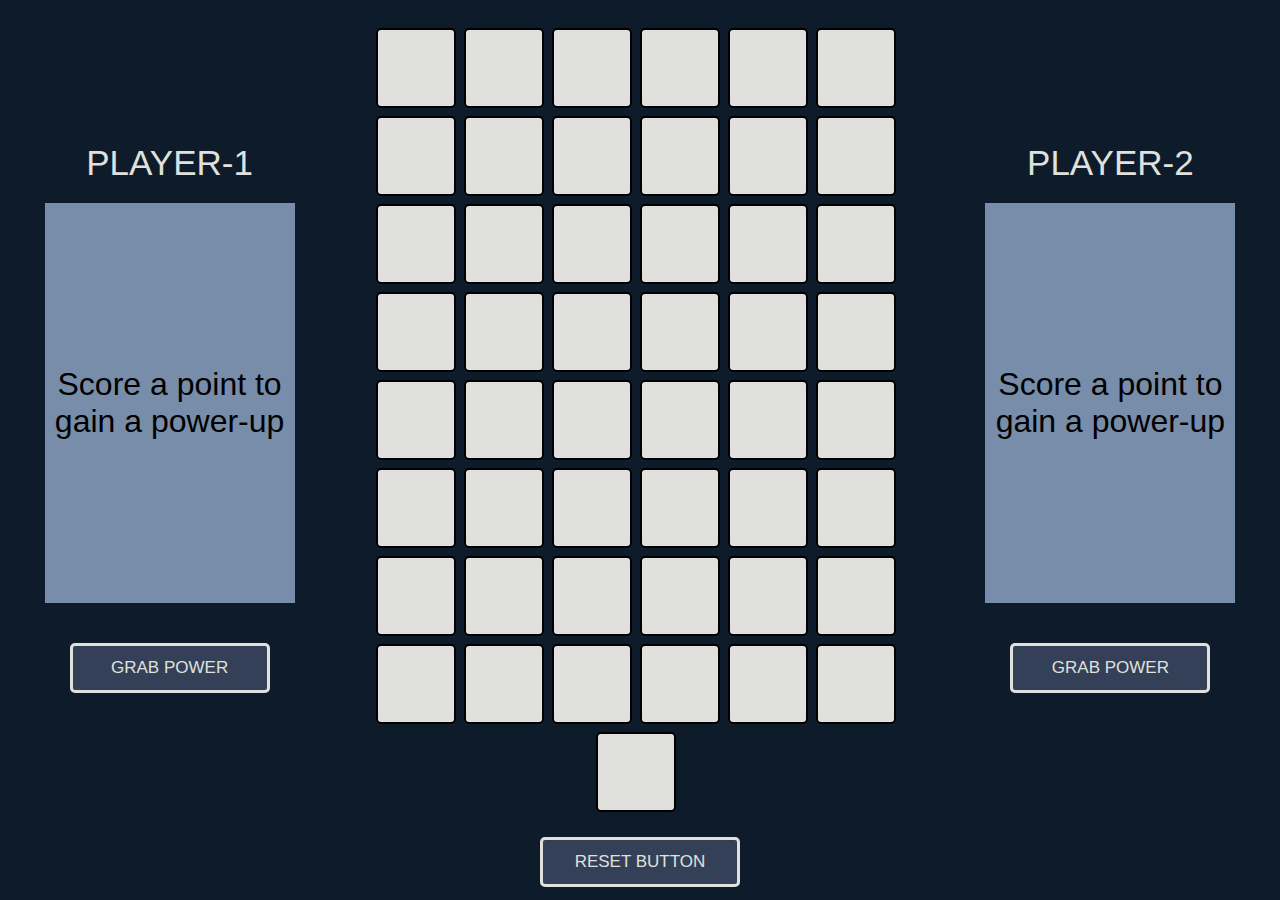
==== index.html @ 0ea620ba "added different colour different powers" ====
<!DOCTYPE html>
<html lang="en">
<head>
    <meta charset="UTF-8">
    <meta name="viewport" content="width=device-width, initial-scale=1.0">
    <title>Game</title>
    <link rel="stylesheet" href="https://cdnjs.cloudflare.com/ajax/libs/font-awesome/6.5.2/css/all.min.css" integrity="sha512-SnH5WK+bZxgPHs44uWIX+LLJAJ9/2PkPKZ5QiAj6Ta86w+fsb2TkcmfRyVX3pBnMFcV7oQPJkl9QevSCWr3W6A==" crossorigin="anonymous" referrerpolicy="no-referrer" />
    <link rel="stylesheet" href="style.css">
</head>
<body>
    <div class="main-layout">
        <div class="player-O">
            <h1 class="player-heading">PLAYER-1</h1>
            <div class="playerO-power">
                <p class="powerO-symbol">Score a point to gain a power-up</p>
                <p class="powerO-Name"></p>
            </div>
            <button class="powerO-button">GRAB POWER</button>
        </div>
        <div class="game-layout">
            <button class="game-button"></button>
            <button class="game-button"></button>
            <button class="game-button"></button>
            <button class="game-button"></button>
            <button class="game-button"></button>
            <button class="game-button"></button>
            <button class="game-button"></button>
            <button class="game-button"></button>
            <button class="game-button"></button>
            <button class="game-button"></button>
            <button class="game-button"></button>
            <button class="game-button"></button>
            <button class="game-button"></button>
            <button class="game-button"></button>
            <button class="game-button"></button>
            <button class="game-button"></button>
            <button class="game-button"></button>
            <button class="game-button"></button>
            <button class="game-button"></button>
            <button class="game-button"></button>
            <button class="game-button"></button>
            <button class="game-button"></button>
            <button class="game-button"></button>
            <button class="game-button"></button>
            <button class="game-button"></button>
            <button class="game-button"></button>
            <button class="game-button"></button>
            <button class="game-button"></button>
            <button class="game-button"></button>
            <button class="game-button"></button>
            <button class="game-button"></button>
            <button class="game-button"></button>
            <button class="game-button"></button>
            <button class="game-button"></button>
            <button class="game-button"></button>
            <button class="game-button"></button>
            <button class="game-button"></button>
            <button class="game-button"></button>
            <button class="game-button"></button>
            <button class="game-button"></button>
            <button class="game-button"></button>
            <button class="game-button"></button>
            <button class="game-button"></button>
            <button class="game-button"></button>
            <button class="game-button"></button>
            <button class="game-button"></button>
            <button class="game-button"></button>
            <button class="game-button"></button>
            <button class="game-button"></button>
        </div>
        <div class="player-X">
            <h1 class="player-heading">PLAYER-2</h1>
            <div class="playerX-power">
                <p class="powerX-symbol">Score a point to gain a power-up</p>
                <p class="powerX-Name"></p>
            </div>
            <button class="powerX-button">GRAB POWER</button>
        </div>
    </div>
    
    <div class="button-layout">
        <button class="reset-btn">RESET BUTTON</button>
    </div>
    <script src="script.js"></script>
</body>
</html>
---- style.css ----
* {
    padding: 0;
    margin: 0;
}

body {
    background-color: #0D1B2A;
}

/* div containing all the ticTacToe buttons */
.game-layout {
    height: 50%;
    width: 47%;
    /* margin-left: 26.5%;
    margin-right: 26.5%; */
    margin-top: 2.2%;
    margin-bottom: 1.3%;
    display: flex;
    flex-wrap: wrap;
    justify-content: center;
    align-content: center;
}

/* class of all the ticTacToe buttons */
.game-button {
    margin-right: 8px;
    margin-bottom: 8px;
    background-color: #E0E1DD;
    font-size: 2.8rem;
    font-weight: 500;
    color: black;
    height: 80px;
    width: 80px;
    border-radius: 5px;
    border: 2px solid black;
}

/* div for the reset button */
.button-layout {
    display: flex;
    justify-content: center;
}

/* class for the reset button */
.reset-btn {
    height: 50px;
    width: 200px;
    font-size: 17px;
    font-weight: 500;
    background-color: #334057;
    color: #E0E1DD;
    border: 3px solid #E0E1DD;
    border-radius: 5px;
    transition: all;
    transition-duration: 0.3s;
    transition-timing-function: ease-in;
}

/* the outermost div of the game */
.main-layout {
    display: flex;
    flex-wrap: wrap;
    justify-content: space-evenly;
    align-items: center;
}

/* div containing the details and functionality of player-O */
.player-O {
    height: 600px;
    width: 300px;
    margin-top: auto;
    margin-bottom: auto;
    display: flex;
    flex-wrap: wrap;
    justify-content: center;
    align-items: center;
    align-content: center;
}

/* div containing the details and functionality of player-X */
.player-X {
    height: 600px;
    width: 300px;
    margin-top: auto;
    margin-bottom: auto;
    display: flex;
    justify-content: center;
    flex-wrap: wrap;
    align-items: center;
    align-content: center;
}

/* class for h1 tag of player heading */
.player-heading{
    color: #E0E1DD;
    font-family:'Gill Sans', 'Gill Sans MT', Calibri, 'Trebuchet MS', sans-serif;
    font-weight: 300;
    font-size: 35px;
    margin-bottom: 20px;
}

/* div containing the power symbol and background of player-O */
.playerO-power{
    height: 400px;
    width: 250px;
    background-color: #778DA9;
    display: flex;
    flex-wrap: wrap;
    justify-content: center;
    align-items: center;
    text-align: center;
    align-content: center;
    transition-property: all;
    transition-duration: 1s;
    transition-timing-function: ease-in-out;
}

/* div containing the power symbol and background of player-X */
.playerX-power{
    height: 400px;
    width: 250px;
    background-color: #778DA9;
    display: flex;
    flex-wrap: wrap;
    justify-content: center;
    align-items: center;
    text-align: center;
    align-content: center;
    transition-property: all;
    transition-duration: 1s;
    transition-timing-function: ease-in-out;
}

/* class for p tag for power symbol of player-O */
.powerO-symbol{
    /* for symbol font-size: 90px; */
    font-size: 32px;
    font-family: 'Gill Sans', 'Gill Sans MT', Calibri, 'Trebuchet MS', sans-serif;
    /* margin-left: 80px;
    margin-right: 80px; */
}

/* class for p tag for power symbol of player-X */
.powerX-symbol{
    /* for symbol font-size: 90px; */
    font-size: 32px;
    font-family: 'Gill Sans', 'Gill Sans MT', Calibri, 'Trebuchet MS', sans-serif;
    /* margin-left: 80px;
    margin-right: 80px; */
}

/* class for p tag for power name player-O*/
.powerO-Name{
    font-size: 32px;
    font-family: 'Gill Sans', 'Gill Sans MT', Calibri, 'Trebuchet MS', sans-serif;
    font-weight: 600;
}

/* class for p tag for power name player-X*/
.powerX-Name{
    font-size: 32px;
    font-family: 'Gill Sans', 'Gill Sans MT', Calibri, 'Trebuchet MS', sans-serif;
    font-weight: 600;
}

/* class for power button of player-O */
.powerO-button{
    height: 50px;
    width: 200px;
    font-size: 17px;
    font-weight: 500;
    background-color: #334057;
    color: #E0E1DD;
    border: 3px solid #E0E1DD;
    border-radius: 5px;
    transition: all;
    transition-duration: 0.3s;
    transition-timing-function: ease-in;
    margin-top: 40px;
}

/* class for power button of player-X */
.powerX-button{
    height: 50px;
    width: 200px;
    font-size: 17px;
    font-weight: 500;
    background-color: #334057;
    color: #E0E1DD;
    border: 3px solid #E0E1DD;
    border-radius: 5px;
    transition: all;
    transition-duration: 0.3s;
    transition-timing-function: ease-in;
    margin-top: 40px;
}
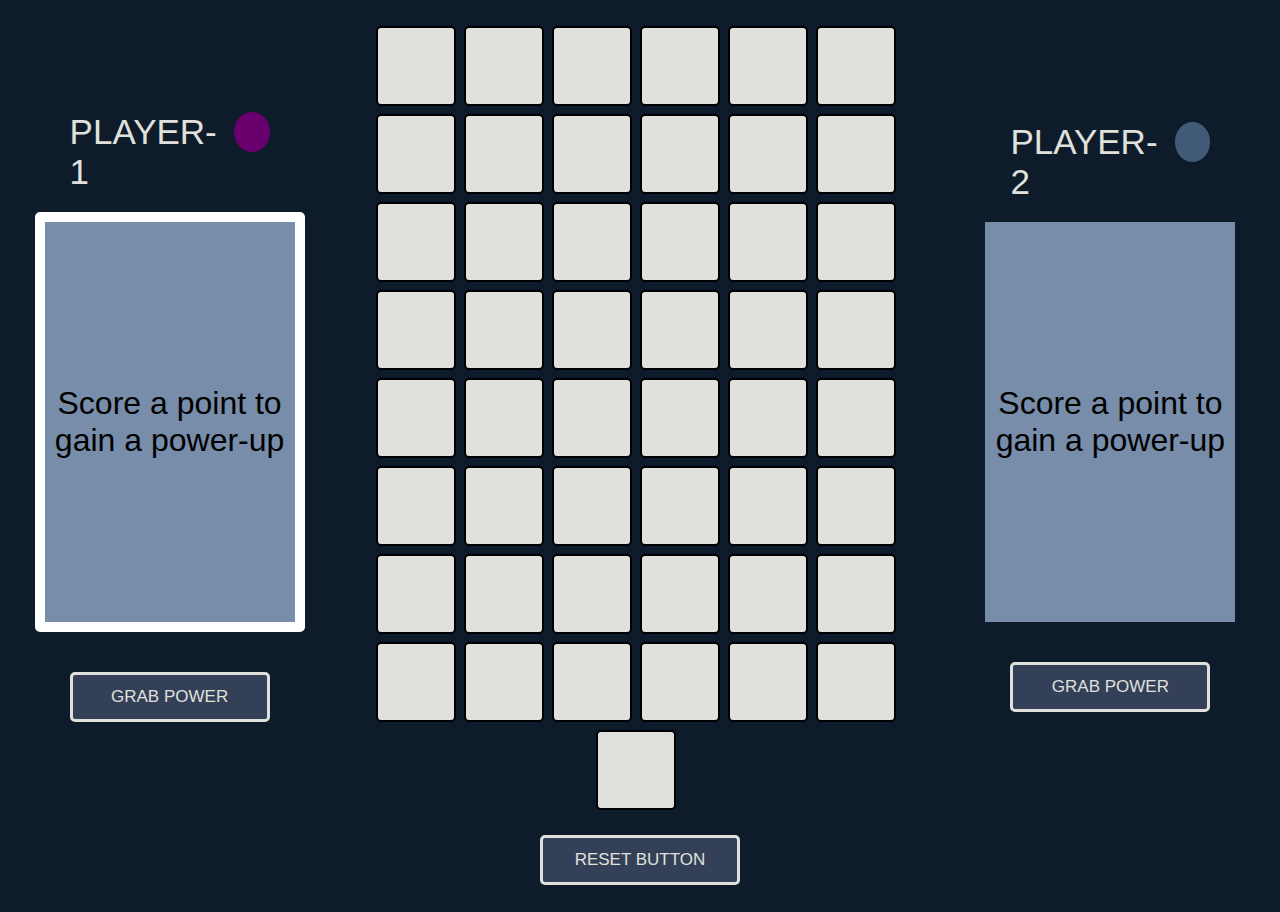
==== commit 03ce8e00: "added result overlay" ====
--- a/index.html
+++ b/index.html
@@ -1,75 +1,94 @@
 <!DOCTYPE html>
 <html lang="en">
+
 <head>
     <meta charset="UTF-8">
     <meta name="viewport" content="width=device-width, initial-scale=1.0">
     <title>Game</title>
-    <link rel="stylesheet" href="https://cdnjs.cloudflare.com/ajax/libs/font-awesome/6.5.2/css/all.min.css" integrity="sha512-SnH5WK+bZxgPHs44uWIX+LLJAJ9/2PkPKZ5QiAj6Ta86w+fsb2TkcmfRyVX3pBnMFcV7oQPJkl9QevSCWr3W6A==" crossorigin="anonymous" referrerpolicy="no-referrer" />
-    <link rel="stylesheet" href="style.css">
+    <link rel="stylesheet" href="https://cdnjs.cloudflare.com/ajax/libs/font-awesome/6.5.2/css/all.min.css"
+        integrity="sha512-SnH5WK+bZxgPHs44uWIX+LLJAJ9/2PkPKZ5QiAj6Ta86w+fsb2TkcmfRyVX3pBnMFcV7oQPJkl9QevSCWr3W6A=="
+        crossorigin="anonymous" referrerpolicy="no-referrer" />
+    <link rel="stylesheet" href="index.css">
 </head>
+
 <body>
     <div class="main-layout">
+        <div class="overlay"></div>
+        <div class="game-heading">
+            <p class="result"></p>
+            <p class="draw-countdown"></p>
+        </div>
         <div class="player-O">
-            <h1 class="player-heading">PLAYER-1</h1>
+            <div class="playerO-hd-color">
+                <h1 class="player-heading">PLAYER-1</h1>
+                <div class="playerO-color"></div>
+            </div>
             <div class="playerO-power">
                 <p class="powerO-symbol">Score a point to gain a power-up</p>
                 <p class="powerO-Name"></p>
             </div>
             <button class="powerO-button">GRAB POWER</button>
         </div>
-        <div class="game-layout">
-            <button class="game-button"></button>
-            <button class="game-button"></button>
-            <button class="game-button"></button>
-            <button class="game-button"></button>
-            <button class="game-button"></button>
-            <button class="game-button"></button>
-            <button class="game-button"></button>
-            <button class="game-button"></button>
-            <button class="game-button"></button>
-            <button class="game-button"></button>
-            <button class="game-button"></button>
-            <button class="game-button"></button>
-            <button class="game-button"></button>
-            <button class="game-button"></button>
-            <button class="game-button"></button>
-            <button class="game-button"></button>
-            <button class="game-button"></button>
-            <button class="game-button"></button>
-            <button class="game-button"></button>
-            <button class="game-button"></button>
-            <button class="game-button"></button>
-            <button class="game-button"></button>
-            <button class="game-button"></button>
-            <button class="game-button"></button>
-            <button class="game-button"></button>
-            <button class="game-button"></button>
-            <button class="game-button"></button>
-            <button class="game-button"></button>
-            <button class="game-button"></button>
-            <button class="game-button"></button>
-            <button class="game-button"></button>
-            <button class="game-button"></button>
-            <button class="game-button"></button>
-            <button class="game-button"></button>
-            <button class="game-button"></button>
-            <button class="game-button"></button>
-            <button class="game-button"></button>
-            <button class="game-button"></button>
-            <button class="game-button"></button>
-            <button class="game-button"></button>
-            <button class="game-button"></button>
-            <button class="game-button"></button>
-            <button class="game-button"></button>
-            <button class="game-button"></button>
-            <button class="game-button"></button>
-            <button class="game-button"></button>
-            <button class="game-button"></button>
-            <button class="game-button"></button>
-            <button class="game-button"></button>
+        <div class="game-draw">
+            
+            <div class="game-layout">
+                <button class="game-button"></button>
+                <button class="game-button"></button>
+                <button class="game-button"></button>
+                <button class="game-button"></button>
+                <button class="game-button"></button>
+                <button class="game-button"></button>
+                <button class="game-button"></button>
+                <button class="game-button"></button>
+                <button class="game-button"></button>
+                <button class="game-button"></button>
+                <button class="game-button"></button>
+                <button class="game-button"></button>
+                <button class="game-button"></button>
+                <button class="game-button"></button>
+                <button class="game-button"></button>
+                <button class="game-button"></button>
+                <button class="game-button"></button>
+                <button class="game-button"></button>
+                <button class="game-button"></button>
+                <button class="game-button"></button>
+                <button class="game-button"></button>
+                <button class="game-button"></button>
+                <button class="game-button"></button>
+                <button class="game-button"></button>
+                <button class="game-button"></button>
+                <button class="game-button"></button>
+                <button class="game-button"></button>
+                <button class="game-button"></button>
+                <button class="game-button"></button>
+                <button class="game-button"></button>
+                <button class="game-button"></button>
+                <button class="game-button"></button>
+                <button class="game-button"></button>
+                <button class="game-button"></button>
+                <button class="game-button"></button>
+                <button class="game-button"></button>
+                <button class="game-button"></button>
+                <button class="game-button"></button>
+                <button class="game-button"></button>
+                <button class="game-button"></button>
+                <button class="game-button"></button>
+                <button class="game-button"></button>
+                <button class="game-button"></button>
+                <button class="game-button"></button>
+                <button class="game-button"></button>
+                <button class="game-button"></button>
+                <button class="game-button"></button>
+                <button class="game-button"></button>
+                <button class="game-button"></button>
+            </div>
         </div>
+        
         <div class="player-X">
-            <h1 class="player-heading">PLAYER-2</h1>
+            <div class="playerX-hd-color">
+                <h1 class="player-heading">PLAYER-2</h1>
+                <div class="playerX-color"></div>
+            </div>
             <div class="playerX-power">
                 <p class="powerX-symbol">Score a point to gain a power-up</p>
                 <p class="powerX-Name"></p>
@@ -77,10 +96,11 @@
             <button class="powerX-button">GRAB POWER</button>
         </div>
     </div>
-    
+
     <div class="button-layout">
         <button class="reset-btn">RESET BUTTON</button>
     </div>
-    <script src="script.js"></script>
+    <script src="index.js"></script>
 </body>
+
 </html>--- a/index.css
+++ b/index.css
@@ -0,0 +1,305 @@
+* {
+    padding: 0;
+    margin: 0;
+}
+
+body {
+    background-color: #0D1B2A;
+}
+
+/* div containing all the ticTacToe buttons */
+.game-layout {
+    height: 100%;
+    width: 100%;
+    margin-top: 2.2%;
+    margin-bottom: 1.3%;
+    display: flex;
+    flex-wrap: wrap;
+    justify-content: center;
+    align-content: center;
+}
+
+/* div containing game-layout and draw-countdown */
+.game-draw{
+    height: 50%;
+    width: 47%;
+    margin-top: 1%;
+    margin-bottom: 0.7%;
+    display: flex;
+    flex-wrap: wrap;
+    justify-content: center;
+    align-content: center;
+}
+
+/* class of all the ticTacToe buttons */
+.game-button {
+    margin-right: 8px;
+    margin-bottom: 8px;
+    background-color: #E0E1DD;
+    font-size: 2.8rem;
+    font-weight: 500;
+    color: black;
+    height: 80px;
+    width: 80px;
+    border-radius: 5px;
+    border: 2px solid black;
+    display: flex;
+    justify-content: center;
+    align-items: center;
+}
+
+/* div for the reset button */
+.button-layout {
+    display: flex;
+    justify-content: center;
+}
+
+/* class for the reset button */
+.reset-btn {
+    height: 50px;
+    width: 200px;
+    font-size: 17px;
+    font-weight: 500;
+    background-color: #334057;
+    color: #E0E1DD;
+    border: 3px solid #E0E1DD;
+    border-radius: 5px;
+    transition: all;
+    transition-duration: 0.3s;
+    transition-timing-function: ease-in;
+    display: inline-block;
+}
+
+/* class for overlay for result of the game */
+.overlay{
+    height: 110vh;
+    width: 100vw;
+    background-color: #0D1B2A;
+    position: absolute;
+    opacity: 0;
+    visibility: hidden;
+    transition: all 1s ease-in-out;
+}
+
+/* class for p tag of reset game countdown */
+.draw-countdown{
+    font-size: 57px;
+    font-family: 'Gill Sans', 'Gill Sans MT', Calibri, 'Trebuchet MS', sans-serif;
+    color: #E0E1DD;
+    font-weight: 500;
+    margin-left: 150px;
+    margin-right: 150px;
+    transition: all 0.7s ease-in-out;
+    visibility: hidden;
+    opacity: 0;
+}
+
+/* class for p tag showing result of the game */
+.result{
+    font-size: 57px;
+    color: #E0E1DD;
+    font-family: 'Gill Sans', 'Gill Sans MT', Calibri, 'Trebuchet MS', sans-serif;
+    font-weight: 500;
+    margin-left: 150px;
+    margin-right: 150px;
+    transition: all 0.7s ease-in-out;
+    visibility: hidden;
+    opacity: 0;
+}
+
+/* class for div containing result and countdown */
+.game-heading{
+    display: flex;
+    flex-wrap: wrap;
+    justify-content: center;
+    align-content: center;
+    position: absolute;
+    background-color: #0D1B2A;
+    width: 79%;
+    box-sizing: border-box;
+    border: 7px solid #E0E1DD;
+    border-radius: 15px;
+    padding: 20px;
+    transition: all 0.5s ease-in-out;
+    visibility: hidden;
+    opacity: 0;
+}
+
+/* the outermost div of the game */
+.main-layout {
+    display: flex;
+    flex-wrap: wrap;
+    justify-content: space-evenly;
+    align-items: center;
+}
+
+/* div containing the details and functionality of player-O */
+.player-O {
+    height: 600px;
+    width: 300px;
+    margin-top: auto;
+    margin-bottom: auto;
+    display: flex;
+    flex-wrap: wrap;
+    justify-content: center;
+    align-items: center;
+    align-content: center;
+}
+
+/* div containing the details and functionality of player-X */
+.player-X {
+    height: 600px;
+    width: 300px;
+    margin-top: auto;
+    margin-bottom: auto;
+    display: flex;
+    justify-content: center;
+    flex-wrap: wrap;
+    align-items: center;
+    align-content: center;
+}
+
+/* class for h1 tag of player heading */
+.player-heading{
+    color: #E0E1DD;
+    font-family:'Gill Sans', 'Gill Sans MT', Calibri, 'Trebuchet MS', sans-serif;
+    font-weight: 300;
+    font-size: 35px;
+    margin-bottom: 20px;
+}
+
+/* div containing the power symbol and background of player-O */
+.playerO-power{
+    height: 400px;
+    width: 250px;
+    background-color: #778DA9;
+    display: flex;
+    flex-wrap: wrap;
+    justify-content: center;
+    align-items: center;
+    text-align: center;
+    align-content: center;
+    transition: background-color 1s ease-in-out, border 0.3s ease-in-out;
+}
+
+/* div containing the power symbol and background of player-X */
+.playerX-power{
+    height: 400px;
+    width: 250px;
+    background-color: #778DA9;
+    display: flex;
+    flex-wrap: wrap;
+    justify-content: center;
+    align-items: center;
+    text-align: center;
+    align-content: center;
+    transition: background-color 1s ease-in-out, border 0.3s ease-in-out;
+}
+
+/* class for p tag for power symbol of player-O */
+.powerO-symbol{
+    /* for symbol font-size: 90px; */
+    font-size: 32px;
+    font-family: 'Gill Sans', 'Gill Sans MT', Calibri, 'Trebuchet MS', sans-serif;
+    /* margin-left: 80px;
+    margin-right: 80px; */
+}
+
+/* class for p tag for power symbol of player-X */
+.powerX-symbol{
+    /* for symbol font-size: 90px; */
+    font-size: 32px;
+    font-family: 'Gill Sans', 'Gill Sans MT', Calibri, 'Trebuchet MS', sans-serif;
+    /* margin-left: 80px;
+    margin-right: 80px; */
+}
+
+/* class for p tag for power name player-O*/
+.powerO-Name{
+    font-size: 32px;
+    font-family: 'Gill Sans', 'Gill Sans MT', Calibri, 'Trebuchet MS', sans-serif;
+    font-weight: 600;
+}
+
+/* class for p tag for power name player-X*/
+.powerX-Name{
+    font-size: 32px;
+    font-family: 'Gill Sans', 'Gill Sans MT', Calibri, 'Trebuchet MS', sans-serif;
+    font-weight: 600;
+}
+
+/* class for power button of player-O */
+.powerO-button{
+    height: 50px;
+    width: 200px;
+    font-size: 17px;
+    font-weight: 500;
+    background-color: #334057;
+    color: #E0E1DD;
+    border: 3px solid #E0E1DD;
+    border-radius: 5px;
+    transition: all;
+    transition-duration: 0.3s;
+    transition-timing-function: ease-in;
+    margin-top: 40px;
+}
+
+/* class for power button of player-X */
+.powerX-button{
+    height: 50px;
+    width: 200px;
+    font-size: 17px;
+    font-weight: 500;
+    background-color: #334057;
+    color: #E0E1DD;
+    border: 3px solid #E0E1DD;
+    border-radius: 5px;
+    transition: all;
+    transition-duration: 0.3s;
+    transition-timing-function: ease-in;
+    margin-top: 40px;
+}
+
+/* class for span tag implementing shield */
+.shield{
+    background-color: #00eeff;
+    border-radius: 50%;
+    height: 60px;
+    width: 60px;
+    display: flex;
+    justify-content: center;
+    align-items: center;
+}
+
+/* class for div containing playerO heading and color */
+.playerO-hd-color{
+    width: 200px;
+    display: flex;
+    justify-content: center;
+}
+
+/* class for div of color of playerO */
+.playerO-color{
+    background-color: rgb(106, 0, 110);
+    height: 40px;
+    width: 40px;
+    border-radius: 50%;
+    margin-left: 15px;
+}
+
+/* class for div containing playerX heading and color */
+.playerX-hd-color{
+    width: 200px;
+    display: flex;
+    justify-content: center;
+}
+
+/* class for div of color of playerO */
+.playerX-color{
+    background-color: #415A77;
+    height: 40px;
+    width: 40px;
+    border-radius: 50%;
+    margin-left: 15px;
+}
+
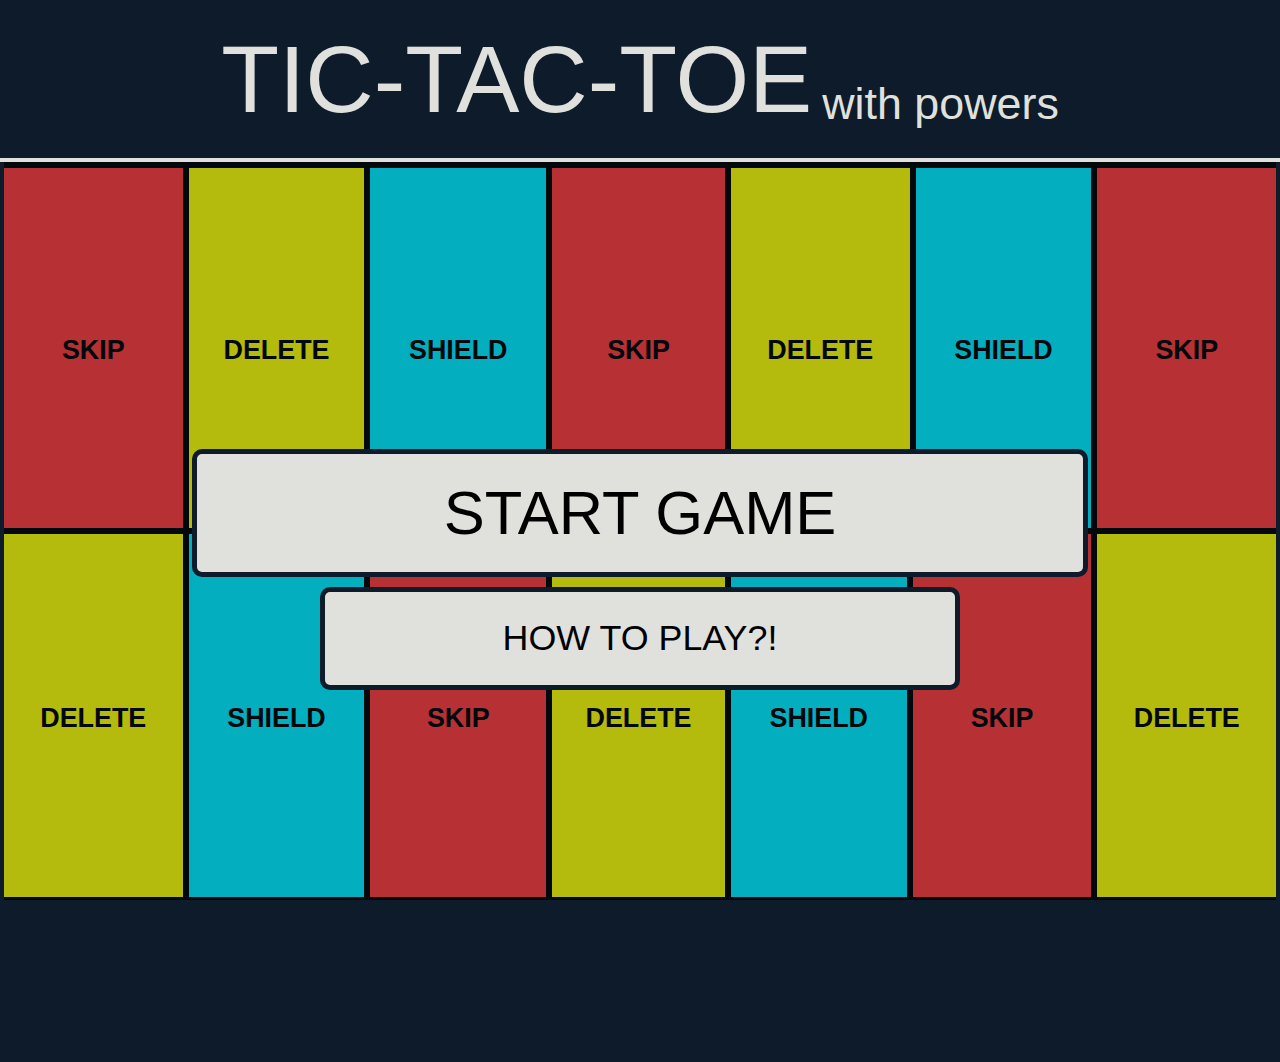
==== commit 962630e1: "making home page as landing page" ====
--- a/index.html
+++ b/index.html
@@ -4,102 +4,230 @@
 <head>
     <meta charset="UTF-8">
     <meta name="viewport" content="width=device-width, initial-scale=1.0">
-    <title>Game</title>
+    <title>TicTacToe-V2</title>
+    <link rel="stylesheet" href="index.css">
     <link rel="stylesheet" href="https://cdnjs.cloudflare.com/ajax/libs/font-awesome/6.5.2/css/all.min.css"
         integrity="sha512-SnH5WK+bZxgPHs44uWIX+LLJAJ9/2PkPKZ5QiAj6Ta86w+fsb2TkcmfRyVX3pBnMFcV7oQPJkl9QevSCWr3W6A=="
         crossorigin="anonymous" referrerpolicy="no-referrer" />
-    <link rel="stylesheet" href="index.css">
 </head>
 
 <body>
     <div class="main-layout">
-        <div class="overlay"></div>
-        <div class="game-heading">
-            <p class="result"></p>
-            <p class="draw-countdown"></p>
+        <div class="heading-layout">
+            <p class="game-heading1">TIC-TAC-TOE</p>
+            <p class="game-heading2">with powers</p>
         </div>
-        <div class="player-O">
-            <div class="playerO-hd-color">
-                <h1 class="player-heading">PLAYER-1</h1>
-                <div class="playerO-color"></div>
-            </div>
-            <div class="playerO-power">
-                <p class="powerO-symbol">Score a point to gain a power-up</p>
-                <p class="powerO-Name"></p>
-            </div>
-            <button class="powerO-button">GRAB POWER</button>
+        <div class="background-div">
+            <div class="information">
+            </div>
+            <div class="all-info-text">
+                <div class="first-info">
+                    <h1 class="first-info-txt">In this 7x7 grid version of Tic Tac Toe, players aim to align four pieces
+                        in a row, column, or diagonally to score a point. Each point scored grants the player a
+                        power-up, which can be used in subsequent moves. Spaces already involved in a completed line
+                        will not be considered for new patterns and will be immune to any power-ups.  Also the white border around the player box indicates the player's turn.
+                    </h1>
+                </div>
+                <div class="second-info">
+                    <div class="second-info-content">
+                        <div class="second-info-img">
+                            <i class="fa-solid fa-ban second-info-img-symbol"></i>
+                            <p class="second-info-img-name">SKIP</p>
+                        </div>
+                        <div class="second-info-txt">
+                            <h1>The SKIP power-up allows the player to skip the opponent's
+                                move, giving
+                                the player two consecutive moves.<br>Note: Players do not receive a new power-up if they
+                                have an unused power-up gained from the previous point scored.
+                            </h1>
+                        </div>
+
+                    </div>
+                </div>
+                <div class="third-info">
+                    <div class="third-info-content">
+                        <div class="third-info-img">
+                            <i class="fa-solid fa-circle-minus third-info-img-symbol"></i>
+                            <p class="third-info-img-name">DELETE</p>
+                        </div>
+                        <div class="third-info-txt">
+                            <h1>The DELETE power-up allows the player to remove one of the
+                                opponent's pieces, creating a free space for the player to place their own piece either
+                                there or in any other empty spot.<br>Note: Players do not receive a new power-up if they
+                                have an unused power-up gained from the previous point scored.</h1>
+                        </div>
+
+                    </div>
+                </div>
+                <div class="button-fourth-info">
+                    <button class="close-btn">CLOSE X</button>
+                    <div class="fourth-info">
+                        <div class="fourth-info-content">
+                            <div class="fourth-info-img">
+                                <i class="fa-solid fa-shield-halved fourth-info-img-symbol"></i>
+                                <p class="fourth-info-img-name">SHIELD</p>
+                            </div>
+                            <div class="fourth-info-txt">
+                                <h1>The SHIELD power-up allows the player to protect one of their own pieces from being
+                                    removed by the opponent's DELETE power-up.<br>Note: Players do not receive a new
+                                    power-up if they
+                                    have an unused power-up gained from the previous point scored.</h1>
+                            </div>
+    
+                        </div>
+                    </div>
+                    <button class="close-btn-media">CLOSE X</button>
+                </div>
+                
+            </div>
+
+            <div class="button-layout">
+                <div class="play-div">
+                    <button class="play-button">START GAME</button>
+                </div>
+                <div class="info-div">
+                    <button class="howToPlay-button">HOW TO PLAY?!</button>
+                </div>
+            </div>
+            <div class="upper">
+                <div class="first-upper">
+                    <div class="firstup-symbol">
+                        <i class="fa-solid fa-ban symbol"></i>
+                    </div>
+                    <div class="firstup-name">
+                        <p>SKIP</p>
+                    </div>
+                </div>
+                <div class="second-upper">
+                    <div class="secondup-symbol">
+                        <i class="fa-solid fa-circle-minus"></i>
+                    </div>
+                    <div class="secondup-name">
+                        <p>DELETE</p>
+                    </div>
+                </div>
+                <div class="third-upper">
+                    <div class="thirdup-symbol">
+                        <i class="fa-solid fa-shield-halved"></i>
+                    </div>
+                    <div class="thirdup-name">
+                        <p>SHIELD</p>
+                    </div>
+                </div>
+                <div class="fourth-upper">
+                    <div class="fourthup-symbol">
+                        <i class="fa-solid fa-ban symbol"></i>
+                    </div>
+                    <div class="fourthup-name">
+                        <p>SKIP</p>
+                    </div>
+                </div>
+                <div class="fifth-upper">
+                    <div class="fifthup-symbol">
+                        <i class="fa-solid fa-circle-minus"></i>
+                    </div>
+                    <div class="fifthup-name">
+                        <p>DELETE</p>
+                    </div>
+                </div>
+                <div class="sixth-upper">
+                    <div class="sixthup-symbol">
+                        <i class="fa-solid fa-shield-halved"></i>
+                    </div>
+                    <div class="sixthup-name">
+                        <p>SHIELD</p>
+                    </div>
+                </div>
+                <div class="seventh-upper">
+                    <div class="seventhup-symbol">
+                        <i class="fa-solid fa-ban symbol"></i>
+                    </div>
+                    <div class="seventhup-name">
+                        <p>SKIP</p>
+                    </div>
+                </div>
+                <div class="eigth-upper">
+                    <div class="eigthup-symbol">
+                        <i class="fa-solid fa-circle-minus"></i>
+                    </div>
+                    <div class="eigthup-name">
+                        <p>DELETE</p>
+                    </div>
+                </div>
+            </div>
+
+            <div class="lower">
+                <div class="first-lower">
+                    <div class="firstlw-symbol">
+                        <i class="fa-solid fa-circle-minus"></i>
+                    </div>
+                    <div class="firstlw-name">
+                        <p>DELETE</p>
+                    </div>
+                </div>
+                <div class="second-lower">
+                    <div class="secondlw-symbol">
+                        <i class="fa-solid fa-shield-halved"></i>
+                    </div>
+                    <div class="secondlw-name">
+                        <p>SHIELD</p>
+                    </div>
+                </div>
+                <div class="third-lower">
+                    <div class="thirdlw-symbol">
+                        <i class="fa-solid fa-ban symbol"></i>
+                    </div>
+                    <div class="thirdlw-name">
+                        <p>SKIP</p>
+                    </div>
+                </div>
+                <div class="fourth-lower">
+                    <div class="fourthlw-symbol">
+                        <i class="fa-solid fa-circle-minus"></i>
+                    </div>
+                    <div class="fourthlw-name">
+                        <p>DELETE</p>
+                    </div>
+                </div>
+                <div class="fifth-lower">
+                    <div class="fifthlw-symbol">
+                        <i class="fa-solid fa-shield-halved"></i>
+                    </div>
+                    <div class="fifthlw-name">
+                        <p>SHIELD</p>
+                    </div>
+                </div>
+                <div class="sixth-lower">
+                    <div class="sixthlw-symbol">
+                        <i class="fa-solid fa-ban symbol"></i>
+                    </div>
+                    <div class="sixthlw-name">
+                        <p>SKIP</p>
+                    </div>
+                </div>
+                <div class="seventh-lower">
+                    <div class="seventhlw-symbol">
+                        <i class="fa-solid fa-circle-minus"></i>
+                    </div>
+                    <div class="seventhlw-name">
+                        <p>DELETE</p>
+                    </div>
+                </div>
+                <div class="eigth-lower">
+                    <div class="eigthlw-symbol">
+                        <i class="fa-solid fa-shield-halved"></i>
+                    </div>
+                    <div class="eigthlw-name">
+                        <p>SHIELD</p>
+                    </div>
+                </div>
+            </div>
         </div>
-        <div class="game-draw">
-            
-            <div class="game-layout">
-                <button class="game-button"></button>
-                <button class="game-button"></button>
-                <button class="game-button"></button>
-                <button class="game-button"></button>
-                <button class="game-button"></button>
-                <button class="game-button"></button>
-                <button class="game-button"></button>
-                <button class="game-button"></button>
-                <button class="game-button"></button>
-                <button class="game-button"></button>
-                <button class="game-button"></button>
-                <button class="game-button"></button>
-                <button class="game-button"></button>
-                <button class="game-button"></button>
-                <button class="game-button"></button>
-                <button class="game-button"></button>
-                <button class="game-button"></button>
-                <button class="game-button"></button>
-                <button class="game-button"></button>
-                <button class="game-button"></button>
-                <button class="game-button"></button>
-                <button class="game-button"></button>
-                <button class="game-button"></button>
-                <button class="game-button"></button>
-                <button class="game-button"></button>
-                <button class="game-button"></button>
-                <button class="game-button"></button>
-                <button class="game-button"></button>
-                <button class="game-button"></button>
-                <button class="game-button"></button>
-                <button class="game-button"></button>
-                <button class="game-button"></button>
-                <button class="game-button"></button>
-                <button class="game-button"></button>
-                <button class="game-button"></button>
-                <button class="game-button"></button>
-                <button class="game-button"></button>
-                <button class="game-button"></button>
-                <button class="game-button"></button>
-                <button class="game-button"></button>
-                <button class="game-button"></button>
-                <button class="game-button"></button>
-                <button class="game-button"></button>
-                <button class="game-button"></button>
-                <button class="game-button"></button>
-                <button class="game-button"></button>
-                <button class="game-button"></button>
-                <button class="game-button"></button>
-                <button class="game-button"></button>
-            </div>
-        </div>
-        
-        <div class="player-X">
-            <div class="playerX-hd-color">
-                <h1 class="player-heading">PLAYER-2</h1>
-                <div class="playerX-color"></div>
-            </div>
-            <div class="playerX-power">
-                <p class="powerX-symbol">Score a point to gain a power-up</p>
-                <p class="powerX-Name"></p>
-            </div>
-            <button class="powerX-button">GRAB POWER</button>
-        </div>
+
     </div>
 
-    <div class="button-layout">
-        <button class="reset-btn">RESET BUTTON</button>
-    </div>
+
+
     <script src="index.js"></script>
 </body>
 
--- a/index.css
+++ b/index.css
@@ -1,305 +1,5284 @@
 * {
+    padding: 0%;
+    margin: 0%;
+    box-sizing: border-box;
+}
+
+body {
+    font-family: 'Gill Sans', 'Gill Sans MT', Calibri, 'Trebuchet MS', sans-serif;
+    background-color: #0D1B2A;
+    height: 100vh;
+    width: 100vw;
+    overflow: hidden;
+}
+
+/* Reset default button styles */
+button {
+    -webkit-appearance: none;
+    -moz-appearance: none;
+    appearance: none;
+    background: none;
+    border: none;
     padding: 0;
-    margin: 0;
+    font: inherit;
+    color: inherit;
+    outline: none;
 }
 
-body {
-    background-color: #0D1B2A;
+/* Remove blue font color for focused/active states */
+button:focus,
+button:active {
+    outline: none;
+    color: inherit;
 }
 
-/* div containing all the ticTacToe buttons */
-.game-layout {
-    height: 100%;
-    width: 100%;
-    margin-top: 2.2%;
-    margin-bottom: 1.3%;
-    display: flex;
-    flex-wrap: wrap;
-    justify-content: center;
-    align-content: center;
-}
-
-/* div containing game-layout and draw-countdown */
-.game-draw{
-    height: 50%;
-    width: 47%;
-    margin-top: 1%;
-    margin-bottom: 0.7%;
-    display: flex;
-    flex-wrap: wrap;
-    justify-content: center;
-    align-content: center;
-}
-
-/* class of all the ticTacToe buttons */
-.game-button {
-    margin-right: 8px;
-    margin-bottom: 8px;
-    background-color: #E0E1DD;
-    font-size: 2.8rem;
-    font-weight: 500;
-    color: black;
-    height: 80px;
-    width: 80px;
-    border-radius: 5px;
-    border: 2px solid black;
-    display: flex;
-    justify-content: center;
-    align-items: center;
-}
-
-/* div for the reset button */
-.button-layout {
-    display: flex;
-    justify-content: center;
-}
-
-/* class for the reset button */
-.reset-btn {
-    height: 50px;
-    width: 200px;
-    font-size: 17px;
-    font-weight: 500;
-    background-color: #334057;
-    color: #E0E1DD;
-    border: 3px solid #E0E1DD;
-    border-radius: 5px;
-    transition: all;
-    transition-duration: 0.3s;
-    transition-timing-function: ease-in;
-    display: inline-block;
-}
-
-/* class for overlay for result of the game */
-.overlay{
-    height: 110vh;
-    width: 100vw;
-    background-color: #0D1B2A;
-    position: absolute;
-    opacity: 0;
-    visibility: hidden;
-    transition: all 1s ease-in-out;
-}
-
-/* class for p tag of reset game countdown */
-.draw-countdown{
-    font-size: 57px;
-    font-family: 'Gill Sans', 'Gill Sans MT', Calibri, 'Trebuchet MS', sans-serif;
-    color: #E0E1DD;
-    font-weight: 500;
-    margin-left: 150px;
-    margin-right: 150px;
-    transition: all 0.7s ease-in-out;
-    visibility: hidden;
-    opacity: 0;
-}
-
-/* class for p tag showing result of the game */
-.result{
-    font-size: 57px;
-    color: #E0E1DD;
-    font-family: 'Gill Sans', 'Gill Sans MT', Calibri, 'Trebuchet MS', sans-serif;
-    font-weight: 500;
-    margin-left: 150px;
-    margin-right: 150px;
-    transition: all 0.7s ease-in-out;
-    visibility: hidden;
-    opacity: 0;
-}
-
-/* class for div containing result and countdown */
-.game-heading{
-    display: flex;
-    flex-wrap: wrap;
-    justify-content: center;
-    align-content: center;
-    position: absolute;
-    background-color: #0D1B2A;
-    width: 79%;
-    box-sizing: border-box;
-    border: 7px solid #E0E1DD;
-    border-radius: 15px;
-    padding: 20px;
-    transition: all 0.5s ease-in-out;
-    visibility: hidden;
-    opacity: 0;
-}
-
-/* the outermost div of the game */
+/* class for the outermost div of the page */
 .main-layout {
-    display: flex;
-    flex-wrap: wrap;
-    justify-content: space-evenly;
-    align-items: center;
-}
-
-/* div containing the details and functionality of player-O */
-.player-O {
-    height: 600px;
-    width: 300px;
-    margin-top: auto;
-    margin-bottom: auto;
     display: flex;
     flex-wrap: wrap;
     justify-content: center;
     align-items: center;
-    align-content: center;
+    width: 100%;
+    height: 100%;
 }
 
-/* div containing the details and functionality of player-X */
-.player-X {
-    height: 600px;
-    width: 300px;
-    margin-top: auto;
-    margin-bottom: auto;
-    display: flex;
-    justify-content: center;
-    flex-wrap: wrap;
-    align-items: center;
-    align-content: center;
+/* media query for mobile phones */
+@media (min-width:300px) and (max-width:475px) {
+
+    /* class fot he div containing both headings */
+    .heading-layout {
+        display: flex;
+        justify-content: center;
+        align-content: center;
+        flex-wrap: wrap;
+        align-items: center;
+        border-bottom: 4px solid #E0E1DD;
+        padding-bottom: 8px;
+        padding-top: 8px;
+        width: 100%;
+        height: 15%;
+        margin-left: auto;
+        margin-right: auto;
+    }
+
+    /* class for p tag of first heading */
+    .game-heading1 {
+        font-size: 45px;
+        width: 100%;
+        text-align: center;
+        color: #E0E1DD;
+        display: inline-block;
+        margin-right: auto;
+        margin-left: auto;
+    }
+
+    /* class for p tag of second heading */
+    .game-heading2 {
+        font-size: 32px;
+        color: #E0E1DD;
+        display: inline-block;
+        align-self: flex-end;
+        margin-bottom: 5px;
+        margin-right: auto;
+        margin-left: auto;
+    }
+
+    /* class for div containing play and info buttons */
+    .button-layout {
+        display: flex;
+        position: absolute;
+        top: 48%;
+        justify-content: center;
+        align-items: center;
+        align-content: center;
+        flex-wrap: wrap;
+        height: 21.5%;
+        width: 100vw;
+        z-index: 2;
+    }
+
+    /* class for div of play button */
+    .play-div {
+        display: flex;
+        width: 90%;
+        justify-content: center;
+        align-items: center;
+        height: 40%;
+    }
+
+    /* class for play button tag */
+    .play-button {
+        font-family: 'Gill Sans', 'Gill Sans MT', Calibri, 'Trebuchet MS', sans-serif;
+        font-size: 37px;
+        background-color: #E0E1DD;
+        border: 5px solid #0D1B2A;
+        width: 100%;
+        height: 100%;
+        border-radius: 10px;
+        text-decoration: none;
+        transition: all 0.4s ease-in-out;
+    }
+
+    /* class for div of info button */
+    .info-div {
+        margin-top: 10px;
+        display: flex;
+        width: 70%;
+        height: 30%;
+        justify-content: center;
+        align-items: center;
+    }
+
+    .howToPlay-button {
+        font-family: 'Gill Sans', 'Gill Sans MT', Calibri, 'Trebuchet MS', sans-serif;
+        font-size: 25px;
+        background-color: #E0E1DD;
+        border: 5px solid #0D1B2A;
+        width: 100%;
+        height: 100%;
+        text-decoration: none;
+        border-radius: 10px;
+        transition: all 0.4s ease-in-out;
+    }
+
+    .background-div {
+        height: 85%;
+        width: 100%;
+        opacity: 1;
+    }
+
+    .upper {
+        display: flex;
+        flex-wrap: wrap;
+        justify-content: center;
+        align-items: center;
+        height: 50%;
+    }
+
+    .lower {
+        display: flex;
+        flex-wrap: wrap;
+        justify-content: center;
+        align-items: center;
+        height: 50%;
+    }
+
+    /* first upper image */
+    .first-upper {
+        background-color: rgb(255, 57, 57);
+        font-size: 10vw;
+        height: 50%;
+        width: 25%;
+        border: 3px solid black;
+        border-top: 6px solid black;
+        border-left: 6px solid black;
+        opacity: 0.7;
+        transition: all 0.8s ease;
+        display: flex;
+        flex-wrap: wrap;
+        align-content: center;
+        justify-content: center;
+        align-items: center;
+    }
+
+    .firstup-name {
+        width: 100%;
+        text-align: center;
+        margin-top: 5px;
+        font-size: 5vw;
+        font-weight: 600;
+    }
+
+    /* second upper image */
+    .second-upper {
+        background-color: rgb(251, 255, 0);
+        font-size: 10vw;
+        height: 50%;
+        width: 25%;
+        border: 3px solid black;
+        border-top: 6px solid black;
+        opacity: 0.7;
+        transition: all 0.8s ease;
+        display: flex;
+        flex-wrap: wrap;
+        align-content: center;
+        justify-content: center;
+        align-items: center;
+    }
+
+    .secondup-name {
+        width: 100%;
+        text-align: center;
+        margin-top: 5px;
+        font-size: 5vw;
+        font-weight: 600;
+    }
+
+    /* third upper image */
+    .third-upper {
+        background-color: #00eeff;
+        font-size: 10vw;
+        height: 50%;
+        width: 25%;
+        border: 3px solid black;
+        border-top: 6px solid black;
+        opacity: 0.7;
+        transition: all 0.8s ease;
+        display: flex;
+        flex-wrap: wrap;
+        align-content: center;
+        justify-content: center;
+        align-items: center;
+    }
+
+    .thirdup-name {
+        width: 100%;
+        text-align: center;
+        margin-top: 5px;
+        font-size: 5vw;
+        font-weight: 600;
+    }
+
+    /* fourth upper image */
+    .fourth-upper {
+        background-color: rgb(255, 57, 57);
+        font-size: 10vw;
+        height: 50%;
+        width: 25%;
+        border: 3px solid black;
+        border-top: 6px solid black;
+        border-right: 6px solid black;
+        opacity: 0.7;
+        transition: all 0.8s ease;
+        display: flex;
+        flex-wrap: wrap;
+        align-content: center;
+        justify-content: center;
+        align-items: center;
+    }
+
+    .fourthup-name {
+        width: 100%;
+        text-align: center;
+        margin-top: 5px;
+        font-size: 5vw;
+        font-weight: 600;
+    }
+
+    /* fifth upper image */
+    .fifth-upper {
+        background-color: rgb(251, 255, 0);
+        font-size: 10vw;
+        height: 50%;
+        width: 25%;
+        border: 3px solid black;
+        border-left: 6px solid black;
+        opacity: 0.7;
+        transition: all 0.8s ease;
+        display: flex;
+        flex-wrap: wrap;
+        align-content: center;
+        justify-content: center;
+        align-items: center;
+    }
+
+    .fifthup-name {
+        width: 100%;
+        text-align: center;
+        margin-top: 5px;
+        font-size: 5vw;
+        font-weight: 600;
+    }
+
+    /* sixth upper image */
+    .sixth-upper {
+        background-color: #00eeff;
+        font-size: 10vw;
+        height: 50%;
+        width: 25%;
+        border: 3px solid black;
+        opacity: 0.7;
+        transition: all 0.8s ease;
+        display: flex;
+        flex-wrap: wrap;
+        align-content: center;
+        justify-content: center;
+        align-items: center;
+    }
+
+    .sixthup-name {
+        width: 100%;
+        text-align: center;
+        margin-top: 5px;
+        font-size: 5vw;
+        font-weight: 600;
+    }
+
+    /* seventh upper image */
+    .seventh-upper {
+        background-color: rgb(255, 57, 57);
+        font-size: 10vw;
+        height: 50%;
+        width: 25%;
+        border: 3px solid black;
+        opacity: 0.7;
+        transition: all 0.8s ease;
+        display: flex;
+        flex-wrap: wrap;
+        align-content: center;
+        justify-content: center;
+        align-items: center;
+    }
+
+    .seventhup-name {
+        width: 100%;
+        text-align: center;
+        margin-top: 5px;
+        font-size: 5vw;
+        font-weight: 600;
+    }
+
+    /* eight upper image */
+    .eigth-upper {
+        background-color: rgb(251, 255, 0);
+        font-size: 10vw;
+        height: 50%;
+        width: 25%;
+        border: 3px solid black;
+        border-right: 6px solid black;
+        opacity: 0.7;
+        transition: all 0.8s ease;
+        display: flex;
+        flex-wrap: wrap;
+        align-content: center;
+        justify-content: center;
+        align-items: center;
+    }
+
+    .eigthup-name {
+        width: 100%;
+        text-align: center;
+        margin-top: 5px;
+        font-size: 5vw;
+        font-weight: 600;
+    }
+
+    /* lower first image */
+    .first-lower {
+        background-color: rgb(251, 255, 0);
+        font-size: 10vw;
+        height: 50%;
+        width: 25%;
+        border: 3px solid black;
+        border-left: 6px solid black;
+        opacity: 0.7;
+        transition: all 0.8s ease;
+        display: flex;
+        flex-wrap: wrap;
+        align-content: center;
+        justify-content: center;
+        align-items: center;
+    }
+
+    .firstlw-name {
+        width: 100%;
+        text-align: center;
+        margin-top: 5px;
+        font-size: 5vw;
+        font-weight: 600;
+    }
+
+    /* lower second image */
+    .second-lower {
+        background-color: #00eeff;
+        font-size: 10vw;
+        height: 50%;
+        width: 25%;
+        border: 3px solid black;
+        opacity: 0.7;
+        transition: all 0.8s ease;
+        display: flex;
+        flex-wrap: wrap;
+        align-content: center;
+        justify-content: center;
+        align-items: center;
+    }
+
+    .secondlw-name {
+        width: 100%;
+        text-align: center;
+        margin-top: 5px;
+        font-size: 5vw;
+        font-weight: 600;
+    }
+
+    /* third lower image */
+    .third-lower {
+        background-color: rgb(255, 57, 57);
+        font-size: 10vw;
+        height: 50%;
+        width: 25%;
+        border: 3px solid black;
+        opacity: 0.7;
+        transition: all 0.8s ease;
+        display: flex;
+        flex-wrap: wrap;
+        align-content: center;
+        justify-content: center;
+        align-items: center;
+    }
+
+    .thirdlw-name {
+        width: 100%;
+        text-align: center;
+        margin-top: 5px;
+        font-size: 5vw;
+        font-weight: 600;
+    }
+
+    /* fourth lower image */
+    .fourth-lower {
+        background-color: rgb(251, 255, 0);
+        font-size: 10vw;
+        height: 50%;
+        width: 25%;
+        border: 3px solid black;
+        border-right: 6px solid black;
+        opacity: 0.7;
+        transition: all 0.8s ease;
+        display: flex;
+        flex-wrap: wrap;
+        align-content: center;
+        justify-content: center;
+        align-items: center;
+    }
+
+    .fourthlw-name {
+        width: 100%;
+        text-align: center;
+        margin-top: 5px;
+        font-size: 5vw;
+        font-weight: 600;
+    }
+
+    /* lower fifth image */
+    .fifth-lower {
+        background-color: #00eeff;
+        font-size: 10vw;
+        height: 50%;
+        width: 25%;
+        border: 3px solid black;
+        border-bottom: 6px solid black;
+        border-left: 6px solid black;
+        opacity: 0.7;
+        transition: all 0.8s ease;
+        display: flex;
+        flex-wrap: wrap;
+        align-content: center;
+        justify-content: center;
+        align-items: center;
+    }
+
+    .fifthlw-name {
+        width: 100%;
+        text-align: center;
+        margin-top: 5px;
+        font-size: 5vw;
+        font-weight: 600;
+    }
+
+    /* lower sixth image */
+    .sixth-lower {
+        background-color: rgb(255, 57, 57);
+        font-size: 10vw;
+        height: 50%;
+        width: 25%;
+        border: 3px solid black;
+        border-bottom: 6px solid black;
+        opacity: 0.7;
+        transition: all 0.8s ease;
+        display: flex;
+        flex-wrap: wrap;
+        align-content: center;
+        justify-content: center;
+        align-items: center;
+    }
+
+    .sixthlw-name {
+        width: 100%;
+        text-align: center;
+        margin-top: 5px;
+        font-size: 5vw;
+        font-weight: 600;
+    }
+
+    /* lower seventh image */
+    .seventh-lower {
+        background-color: rgb(251, 255, 0);
+        font-size: 10vw;
+        height: 50%;
+        width: 25%;
+        border: 3px solid black;
+        border-bottom: 6px solid black;
+        opacity: 0.7;
+        transition: all 0.8s ease;
+        display: flex;
+        flex-wrap: wrap;
+        align-content: center;
+        justify-content: center;
+        align-items: center;
+    }
+
+    .seventhlw-name {
+        width: 100%;
+        text-align: center;
+        margin-top: 5px;
+        font-size: 5vw;
+        font-weight: 600;
+    }
+
+    /* lower eigth image */
+    .eigth-lower {
+        background-color: #00eeff;
+        font-size: 10vw;
+        height: 50%;
+        width: 25%;
+        border: 3px solid black;
+        border-bottom: 6px solid black;
+        border-right: 6px solid black;
+        opacity: 0.7;
+        transition: all 0.8s ease;
+        display: flex;
+        flex-wrap: wrap;
+        align-content: center;
+        justify-content: center;
+        align-items: center;
+    }
+
+    .eigthlw-name {
+        width: 100%;
+        text-align: center;
+        margin-top: 5px;
+        font-size: 5vw;
+        font-weight: 600;
+    }
+
+    .information {
+        background-color: #0D1B2A;
+        opacity: 0.9;
+        height: 100%;
+        width: 100%;
+        position: absolute;
+        z-index: 3;
+        visibility: hidden;
+        transition: opacity 0.8s ease, visibility 0.8s ease;
+        opacity: 0;
+    }
+
+    .all-info-text {
+        height: 100%;
+        width: 100%;
+        position: absolute;
+        display: flex;
+        flex-wrap: wrap;
+        flex-direction: column;
+        align-items: center;
+        justify-content: flex-start;
+        align-content: center;
+        z-index: 3;
+        transition: opacity 0.8s ease, visibility 0.8s ease;
+        visibility: hidden;
+        opacity: 0;
+    }
+
+    /* first info image */
+    .first-info {
+        display: flex;
+        justify-content: center;
+        align-items: center;
+        background-color: #415A77;
+        color: black;
+        font-size: 2.8vw;
+        height: 20%;
+        width: 90%;
+        position: relative;
+        left: 0;
+        margin-top: 4%;
+        text-align: left;
+        padding: 4%;
+        border: 5px solid lightgrey;
+        border-radius: 20px;
+    }
+
+    .first-info-txt {
+        font-size: 1em;
+    }
+
+    /* second info image */
+    .second-info {
+        display: flex;
+        align-items: center;
+        background-color: #415A77;
+        position: relative;
+        font-size: 2.2vw;
+        left: 0;
+        color: black;
+        height: 15%;
+        width: 90%;
+        margin-top: 2%;
+        text-align: center;
+        padding: 2%;
+        border: 5px solid lightgrey;
+        border-radius: 20px;
+    }
+
+    .second-info-content {
+        display: flex;
+        align-items: center;
+        height: 100%;
+        width: 100%;
+        font-size: 58%;
+    }
+
+    .second-info-txt {
+        width: 100%;
+        text-align: left;
+        height: 100%;
+        display: flex;
+        align-items: center;
+    }
+
+    .second-info-img {
+        height: 100%;
+        width: 25%;
+        background-color: rgb(255, 57, 57);
+        margin-right: 4%;
+        border: 3px solid black;
+        border-radius: 10px;
+        display: flex;
+        justify-content: center;
+        align-items: center;
+        align-content: center;
+        flex-wrap: wrap;
+    }
+
+    .second-info-img-symbol {
+        font-size: 7vw;
+    }
+
+    .second-info-img-name {
+        font-size: 2.8vw;
+        font-weight: 600;
+        width: 100%;
+        margin-top: 4px;
+    }
+
+    .third-info {
+        display: flex;
+        align-items: center;
+        background-color: #415A77;
+        color: black;
+        position: relative;
+        font-size: 2vw;
+        left: 0;
+        height: 15%;
+        width: 90%;
+        margin-top: 2%;
+        text-align: center;
+        padding: 2%;
+        border: 5px solid lightgrey;
+        border-radius: 20px;
+    }
+
+    .third-info-content {
+        display: flex;
+        align-items: center;
+        height: 100%;
+        width: 100%;
+        font-size: 58%;
+    }
+
+    .third-info-txt {
+        width: 100%;
+        text-align: left;
+        height: 100%;
+        display: flex;
+        align-items: center;
+    }
+
+    .third-info-img {
+        height: 100%;
+        width: 25%;
+        background-color: rgb(251, 255, 0);
+        margin-right: 4%;
+        border: 3px solid black;
+        border-radius: 10px;
+        display: flex;
+        justify-content: center;
+        align-items: center;
+        align-content: center;
+        flex-wrap: wrap;
+    }
+
+    .third-info-img-symbol {
+        font-size: 7vw;
+    }
+
+    .third-info-img-name {
+        font-size: 2.8vw;
+        font-weight: 600;
+        width: 100%;
+        margin-top: 4px;
+    }
+
+
+    /* fourth info button  */
+    .button-fourth-info {
+        height: 25%;
+        margin-top: 1.3%;
+        display: flex;
+        position: relative;
+        left: 2%;
+        align-items: center;
+        justify-content: center;
+        flex-wrap: wrap;
+        align-content: center;
+        width: 100%;
+    }
+
+    .close-btn {
+        display: none;
+    }
+
+    .close-btn-media {
+        font-family: 'Gill Sans', 'Gill Sans MT', Calibri, 'Trebuchet MS', sans-serif;
+        font-size: 5.2vw;
+        background-color: #E0E1DD;
+        border: 5px solid #0D1B2A;
+        width: 50%;
+        height: 30%;
+        text-decoration: none;
+        margin-top: 3%;
+        border-radius: 10px;
+        transition: all 0.4s ease-in-out;
+    }
+
+    /* fourth info image */
+    .fourth-info {
+        display: flex;
+        align-items: center;
+        background-color: #415A77;
+        font-size: 2.1vw;
+        color: black;
+        position: relative;
+        left: 0;
+        height: 59%;
+        width: 90%;
+        margin-right: 4%;
+        text-align: center;
+        padding: 2%;
+        border: 5px solid lightgrey;
+        border-radius: 20px;
+    }
+
+    .fourth-info-content {
+        display: flex;
+        align-items: center;
+        height: 100%;
+        width: 100%;
+        font-size: 58%;
+    }
+
+    .fourth-info-txt {
+        width: 100%;
+        text-align: left;
+        height: 100%;
+        display: flex;
+        align-items: center;
+    }
+
+    .fourth-info-img {
+        height: 100%;
+        width: 25%;
+        background-color: #00eeff;
+        margin-right: 4%;
+        border: 3px solid black;
+        border-radius: 10px;
+        display: flex;
+        justify-content: center;
+        align-items: center;
+        align-content: center;
+        flex-wrap: wrap;
+    }
+
+    .fourth-info-img-symbol {
+        font-size: 7vw;
+    }
+
+    .fourth-info-img-name {
+        font-size: 2.8vw;
+        font-weight: 600;
+        width: 100%;
+        margin-top: 4px;
+    }
 }
 
-/* class for h1 tag of player heading */
-.player-heading{
-    color: #E0E1DD;
-    font-family:'Gill Sans', 'Gill Sans MT', Calibri, 'Trebuchet MS', sans-serif;
-    font-weight: 300;
-    font-size: 35px;
-    margin-bottom: 20px;
+/* ///////////////////////////////////////////////////////////////////////////////////////////////////////// */
+@media (min-width:475px) and (max-width:640px) {
+
+    /* class fot he div containing both headings */
+    .heading-layout {
+        display: flex;
+        justify-content: center;
+        align-content: center;
+        flex-wrap: wrap;
+        align-items: center;
+        border-bottom: 4px solid #E0E1DD;
+        padding-bottom: 8px;
+        padding-top: 8px;
+        width: 100%;
+        height: 15%;
+        margin-left: auto;
+        margin-right: auto;
+    }
+
+    /* class for p tag of first heading */
+    .game-heading1 {
+        font-size: 10vw;
+        text-align: center;
+        color: #E0E1DD;
+        display: inline-block;
+    }
+
+    /* class for p tag of second heading */
+    .game-heading2 {
+        font-size: 6vw;
+        color: #E0E1DD;
+        display: inline-block;
+        align-self: flex-end;
+        margin-bottom: 5px;
+        margin-left: 10px;
+    }
+
+    /* class for div containing play and info buttons */
+    .button-layout {
+        display: flex;
+        position: absolute;
+        top: 48%;
+        justify-content: center;
+        align-items: center;
+        align-content: center;
+        flex-wrap: wrap;
+        height: 21.5%;
+        width: 100vw;
+        z-index: 2;
+    }
+
+    /* class for div of play button */
+    .play-div {
+        display: flex;
+        width: 90%;
+        justify-content: center;
+        align-items: center;
+        height: 50%;
+    }
+
+    /* class for play button tag */
+    .play-button {
+        font-family: 'Gill Sans', 'Gill Sans MT', Calibri, 'Trebuchet MS', sans-serif;
+        font-size: 8.5vw;
+        background-color: #E0E1DD;
+        border: 5px solid #0D1B2A;
+        width: 100%;
+        text-decoration: none;
+        height: 100%;
+        border-radius: 10px;
+        transition: all 0.4s ease-in-out;
+    }
+
+    /* class for div of info button */
+    .info-div {
+        margin-top: 10px;
+        display: flex;
+        width: 60%;
+        height: 40%;
+        justify-content: center;
+        align-items: center;
+    }
+
+    .howToPlay-button {
+        font-family: 'Gill Sans', 'Gill Sans MT', Calibri, 'Trebuchet MS', sans-serif;
+        font-size: 5vw;
+        background-color: #E0E1DD;
+        border: 5px solid #0D1B2A;
+        text-decoration: none;
+        width: 100%;
+        height: 100%;
+        border-radius: 10px;
+        transition: all 0.4s ease-in-out;
+    }
+
+    .background-div {
+        height: 85%;
+        width: 100%;
+        opacity: 1;
+    }
+
+    .upper {
+        display: flex;
+        flex-wrap: wrap;
+        justify-content: center;
+        align-items: center;
+        height: 50%;
+    }
+
+    .lower {
+        display: flex;
+        flex-wrap: wrap;
+        justify-content: center;
+        align-items: center;
+        height: 50%;
+    }
+
+    /* first upper image */
+    .first-upper {
+        background-color: rgb(255, 57, 57);
+        font-size: 9vw;
+        height: 50%;
+        width: 25%;
+        border: 3px solid black;
+        border-top: 6px solid black;
+        border-left: 6px solid black;
+        opacity: 0.7;
+        transition: all 0.8s ease;
+        display: flex;
+        flex-wrap: wrap;
+        align-content: center;
+        justify-content: center;
+        align-items: center;
+    }
+
+    .firstup-name {
+        width: 100%;
+        text-align: center;
+        margin-top: 5px;
+        font-size: 4vw;
+        font-weight: 600;
+    }
+
+    /* second upper image */
+    .second-upper {
+        background-color: rgb(251, 255, 0);
+        font-size: 9vw;
+        height: 50%;
+        width: 25%;
+        border: 3px solid black;
+        border-top: 6px solid black;
+        opacity: 0.7;
+        transition: all 0.8s ease;
+        display: flex;
+        flex-wrap: wrap;
+        align-content: center;
+        justify-content: center;
+        align-items: center;
+    }
+
+    .secondup-name {
+        width: 100%;
+        text-align: center;
+        margin-top: 5px;
+        font-size: 4vw;
+        font-weight: 600;
+    }
+
+    /* third upper image */
+    .third-upper {
+        background-color: #00eeff;
+        font-size: 9vw;
+        height: 50%;
+        width: 25%;
+        border: 3px solid black;
+        border-top: 6px solid black;
+        opacity: 0.7;
+        transition: all 0.8s ease;
+        display: flex;
+        flex-wrap: wrap;
+        align-content: center;
+        justify-content: center;
+        align-items: center;
+    }
+
+    .thirdup-name {
+        width: 100%;
+        text-align: center;
+        margin-top: 5px;
+        font-size: 4vw;
+        font-weight: 600;
+    }
+
+    /* fourth upper image */
+    .fourth-upper {
+        background-color: rgb(255, 57, 57);
+        font-size: 9vw;
+        height: 50%;
+        width: 25%;
+        border: 3px solid black;
+        border-top: 6px solid black;
+        border-right: 6px solid black;
+        opacity: 0.7;
+        transition: all 0.8s ease;
+        display: flex;
+        flex-wrap: wrap;
+        align-content: center;
+        justify-content: center;
+        align-items: center;
+    }
+
+    .fourthup-name {
+        width: 100%;
+        text-align: center;
+        margin-top: 5px;
+        font-size: 4vw;
+        font-weight: 600;
+    }
+
+    /* fifth upper image */
+    .fifth-upper {
+        background-color: rgb(251, 255, 0);
+        font-size: 9vw;
+        height: 50%;
+        width: 25%;
+        border: 3px solid black;
+        border-left: 6px solid black;
+        opacity: 0.7;
+        transition: all 0.8s ease;
+        display: flex;
+        flex-wrap: wrap;
+        align-content: center;
+        justify-content: center;
+        align-items: center;
+    }
+
+    .fifthup-name {
+        width: 100%;
+        text-align: center;
+        margin-top: 5px;
+        font-size: 4vw;
+        font-weight: 600;
+    }
+
+    /* sixth upper image */
+    .sixth-upper {
+        background-color: #00eeff;
+        font-size: 9vw;
+        height: 50%;
+        width: 25%;
+        border: 3px solid black;
+        opacity: 0.7;
+        transition: all 0.8s ease;
+        display: flex;
+        flex-wrap: wrap;
+        align-content: center;
+        justify-content: center;
+        align-items: center;
+    }
+
+    .sixthup-name {
+        width: 100%;
+        text-align: center;
+        margin-top: 5px;
+        font-size: 4vw;
+        font-weight: 600;
+    }
+
+    /* seventh upper image */
+    .seventh-upper {
+        background-color: rgb(255, 57, 57);
+        font-size: 9vw;
+        height: 50%;
+        width: 25%;
+        border: 3px solid black;
+        opacity: 0.7;
+        transition: all 0.8s ease;
+        display: flex;
+        flex-wrap: wrap;
+        align-content: center;
+        justify-content: center;
+        align-items: center;
+    }
+
+    .seventhup-name {
+        width: 100%;
+        text-align: center;
+        margin-top: 5px;
+        font-size: 4vw;
+        font-weight: 600;
+    }
+
+    /* eight upper image */
+    .eigth-upper {
+        background-color: rgb(251, 255, 0);
+        font-size: 9vw;
+        height: 50%;
+        width: 25%;
+        border: 3px solid black;
+        border-right: 6px solid black;
+        opacity: 0.7;
+        transition: all 0.8s ease;
+        display: flex;
+        flex-wrap: wrap;
+        align-content: center;
+        justify-content: center;
+        align-items: center;
+    }
+
+    .eigthup-name {
+        width: 100%;
+        text-align: center;
+        margin-top: 5px;
+        font-size: 4vw;
+        font-weight: 600;
+    }
+
+    /* lower first image */
+    .first-lower {
+        background-color: rgb(251, 255, 0);
+        font-size: 9vw;
+        height: 50%;
+        width: 25%;
+        border: 3px solid black;
+        border-left: 6px solid black;
+        opacity: 0.7;
+        transition: all 0.8s ease;
+        display: flex;
+        flex-wrap: wrap;
+        align-content: center;
+        justify-content: center;
+        align-items: center;
+    }
+
+    .firstlw-name {
+        width: 100%;
+        text-align: center;
+        margin-top: 5px;
+        font-size: 4vw;
+        font-weight: 600;
+    }
+
+    /* lower second image */
+    .second-lower {
+        background-color: #00eeff;
+        font-size: 9vw;
+        height: 50%;
+        width: 25%;
+        border: 3px solid black;
+        opacity: 0.7;
+        transition: all 0.8s ease;
+        display: flex;
+        flex-wrap: wrap;
+        align-content: center;
+        justify-content: center;
+        align-items: center;
+    }
+
+    .secondlw-name {
+        width: 100%;
+        text-align: center;
+        margin-top: 5px;
+        font-size: 4vw;
+        font-weight: 600;
+    }
+
+    /* third lower image */
+    .third-lower {
+        background-color: rgb(255, 57, 57);
+        font-size: 9vw;
+        height: 50%;
+        width: 25%;
+        border: 3px solid black;
+        opacity: 0.7;
+        transition: all 0.8s ease;
+        display: flex;
+        flex-wrap: wrap;
+        align-content: center;
+        justify-content: center;
+        align-items: center;
+    }
+
+    .thirdlw-name {
+        width: 100%;
+        text-align: center;
+        margin-top: 5px;
+        font-size: 4vw;
+        font-weight: 600;
+    }
+
+    /* fourth lower image */
+    .fourth-lower {
+        background-color: rgb(251, 255, 0);
+        font-size: 9vw;
+        height: 50%;
+        width: 25%;
+        border: 3px solid black;
+        border-right: 6px solid black;
+        opacity: 0.7;
+        transition: all 0.8s ease;
+        display: flex;
+        flex-wrap: wrap;
+        align-content: center;
+        justify-content: center;
+        align-items: center;
+    }
+
+    .fourthlw-name {
+        width: 100%;
+        text-align: center;
+        margin-top: 5px;
+        font-size: 4vw;
+        font-weight: 600;
+    }
+
+    /* lower fifth image */
+    .fifth-lower {
+        background-color: #00eeff;
+        font-size: 9vw;
+        height: 50%;
+        width: 25%;
+        border: 3px solid black;
+        border-bottom: 6px solid black;
+        border-left: 6px solid black;
+        opacity: 0.7;
+        transition: all 0.8s ease;
+        display: flex;
+        flex-wrap: wrap;
+        align-content: center;
+        justify-content: center;
+        align-items: center;
+    }
+
+    .fifthlw-name {
+        width: 100%;
+        text-align: center;
+        margin-top: 5px;
+        font-size: 4vw;
+        font-weight: 600;
+    }
+
+    /* lower sixth image */
+    .sixth-lower {
+        background-color: rgb(255, 57, 57);
+        font-size: 9vw;
+        height: 50%;
+        width: 25%;
+        border: 3px solid black;
+        border-bottom: 6px solid black;
+        opacity: 0.7;
+        transition: all 0.8s ease;
+        display: flex;
+        flex-wrap: wrap;
+        align-content: center;
+        justify-content: center;
+        align-items: center;
+    }
+
+    .sixthlw-name {
+        width: 100%;
+        text-align: center;
+        margin-top: 5px;
+        font-size: 4vw;
+        font-weight: 600;
+    }
+
+    /* lower seventh image */
+    .seventh-lower {
+        background-color: rgb(251, 255, 0);
+        font-size: 9vw;
+        height: 50%;
+        width: 25%;
+        border: 3px solid black;
+        border-bottom: 6px solid black;
+        opacity: 0.7;
+        transition: all 0.8s ease;
+        display: flex;
+        flex-wrap: wrap;
+        align-content: center;
+        justify-content: center;
+        align-items: center;
+    }
+
+    .seventhlw-name {
+        width: 100%;
+        text-align: center;
+        margin-top: 5px;
+        font-size: 4vw;
+        font-weight: 600;
+    }
+
+    /* lower eigth image */
+    .eigth-lower {
+        background-color: #00eeff;
+        font-size: 9vw;
+        height: 50%;
+        width: 25%;
+        border: 3px solid black;
+        border-bottom: 6px solid black;
+        border-right: 6px solid black;
+        opacity: 0.7;
+        transition: all 0.8s ease;
+        display: flex;
+        flex-wrap: wrap;
+        align-content: center;
+        justify-content: center;
+        align-items: center;
+    }
+
+    .eigthlw-name {
+        width: 100%;
+        text-align: center;
+        margin-top: 5px;
+        font-size: 4vw;
+        font-weight: 600;
+    }
+
+    .information {
+        background-color: #0D1B2A;
+        opacity: 0.9;
+        height: 100%;
+        width: 100%;
+        position: absolute;
+        z-index: 3;
+        visibility: hidden;
+        transition: opacity 0.8s ease, visibility 0.8s ease;
+        opacity: 0;
+    }
+
+    .all-info-text {
+        height: 100%;
+        width: 100%;
+        position: absolute;
+        display: flex;
+        flex-wrap: wrap;
+        flex-direction: column;
+        align-items: center;
+        justify-content: flex-start;
+        align-content: center;
+        z-index: 3;
+        transition: opacity 0.8s ease, visibility 0.8s ease;
+        visibility: hidden;
+        opacity: 0;
+    }
+
+    /* first info image */
+    .first-info {
+        display: flex;
+        justify-content: center;
+        align-items: center;
+        background-color: #415A77;
+        color: black;
+        font-size: 2.4vw;
+        height: 20%;
+        width: 90%;
+        position: relative;
+        left: 0;
+        margin-top: 2%;
+        text-align: left;
+        padding: 4%;
+        border: 5px solid lightgrey;
+        border-radius: 20px;
+    }
+
+    .first-info-txt {
+        font-size: 1em;
+    }
+
+    /* second info image */
+    .second-info {
+        display: flex;
+        align-items: center;
+        background-color: #415A77;
+        position: relative;
+        font-size: 2vw;
+        left: 0;
+        color: black;
+        height: 15%;
+        width: 90%;
+        margin-top: 2%;
+        text-align: center;
+        padding: 2%;
+        border: 5px solid lightgrey;
+        border-radius: 20px;
+    }
+
+    .second-info-content {
+        display: flex;
+        align-items: center;
+        height: 100%;
+        width: 100%;
+        font-size: 58%;
+    }
+
+    .second-info-txt {
+        width: 100%;
+        text-align: left;
+        height: 100%;
+        display: flex;
+        align-items: center;
+    }
+
+    .second-info-img {
+        height: 110%;
+        width: 25%;
+        background-color: rgb(255, 57, 57);
+        margin-right: 4%;
+        border: 3px solid black;
+        border-radius: 10px;
+        display: flex;
+        justify-content: center;
+        align-items: center;
+        align-content: center;
+        flex-wrap: wrap;
+    }
+
+    .second-info-img-symbol {
+        font-size: 5.2vw;
+    }
+
+    .second-info-img-name {
+        font-size: 2.2vw;
+        font-weight: 600;
+        width: 100%;
+    }
+
+    .third-info {
+        display: flex;
+        align-items: center;
+        background-color: #415A77;
+        color: black;
+        position: relative;
+        font-size: 1.9vw;
+        left: 0;
+        height: 15%;
+        width: 90%;
+        margin-top: 2%;
+        text-align: center;
+        padding: 2%;
+        border: 5px solid lightgrey;
+        border-radius: 20px;
+    }
+
+    .third-info-content {
+        display: flex;
+        align-items: center;
+        height: 100%;
+        width: 100%;
+        font-size: 58%;
+    }
+
+    .third-info-txt {
+        width: 100%;
+        text-align: left;
+        height: 100%;
+        display: flex;
+        align-items: center;
+    }
+
+    .third-info-img {
+        height: 110%;
+        width: 25%;
+        background-color: rgb(251, 255, 0);
+        margin-right: 4%;
+        border: 3px solid black;
+        border-radius: 10px;
+        display: flex;
+        justify-content: center;
+        align-items: center;
+        align-content: center;
+        flex-wrap: wrap;
+    }
+
+    .third-info-img-symbol {
+        font-size: 5.2vw;
+    }
+
+    .third-info-img-name {
+        font-size: 2.2vw;
+        font-weight: 600;
+        width: 100%;
+    }
+
+
+    /* fourth info button  */
+    .button-fourth-info {
+        height: 25%;
+        margin-top: 1.6%;
+        display: flex;
+        position: relative;
+        left: 2%;
+        align-items: center;
+        justify-content: center;
+        flex-wrap: wrap;
+        align-content: center;
+        width: 100%;
+    }
+
+    .close-btn {
+        display: none;
+    }
+
+    .close-btn-media {
+        font-family: 'Gill Sans', 'Gill Sans MT', Calibri, 'Trebuchet MS', sans-serif;
+        font-size: 3.8vw;
+        background-color: #E0E1DD;
+        border: 5px solid #0D1B2A;
+        width: 50%;
+        text-decoration: none;
+        height: 30%;
+        margin-top: 2.1%;
+        border-radius: 10px;
+        transition: all 0.4s ease-in-out;
+    }
+
+    /* fourth info image */
+    .fourth-info {
+        display: flex;
+        align-items: center;
+        background-color: #415A77;
+        font-size: 1.95vw;
+        color: black;
+        position: relative;
+        left: 0;
+        height: 59%;
+        width: 90%;
+        margin-right: 4%;
+        text-align: center;
+        padding: 2%;
+        border: 5px solid lightgrey;
+        border-radius: 20px;
+    }
+
+    .fourth-info-content {
+        display: flex;
+        align-items: center;
+        height: 100%;
+        width: 100%;
+        font-size: 58%;
+    }
+
+    .fourth-info-txt {
+        width: 100%;
+        text-align: left;
+        height: 100%;
+        display: flex;
+        align-items: center;
+    }
+
+    .fourth-info-img {
+        height: 110%;
+        width: 25%;
+        background-color: #00eeff;
+        margin-right: 4%;
+        border: 3px solid black;
+        border-radius: 10px;
+        display: flex;
+        justify-content: center;
+        align-items: center;
+        align-content: center;
+        flex-wrap: wrap;
+    }
+
+    .fourth-info-img-symbol {
+        font-size: 5.2vw;
+    }
+
+    .fourth-info-img-name {
+        font-size: 2.2vw;
+        font-weight: 600;
+        width: 100%;
+    }
 }
 
-/* div containing the power symbol and background of player-O */
-.playerO-power{
-    height: 400px;
-    width: 250px;
-    background-color: #778DA9;
-    display: flex;
-    flex-wrap: wrap;
-    justify-content: center;
-    align-items: center;
-    text-align: center;
-    align-content: center;
-    transition: background-color 1s ease-in-out, border 0.3s ease-in-out;
+/* /////////////////////////////////////////////////////////////////////////////////////////////////////// */
+@media (min-width:640px) and (max-width:768px) {
+
+    /* class fot he div containing both headings */
+    .heading-layout {
+        display: flex;
+        justify-content: center;
+        align-content: center;
+        flex-wrap: wrap;
+        align-items: center;
+        border-bottom: 4px solid #E0E1DD;
+        padding-bottom: 8px;
+        padding-top: 8px;
+        width: 100%;
+        height: 15%;
+        margin-left: auto;
+        margin-right: auto;
+    }
+
+    /* class for p tag of first heading */
+    .game-heading1 {
+        font-size: 10vw;
+        text-align: center;
+        color: #E0E1DD;
+        display: inline-block;
+    }
+
+    /* class for p tag of second heading */
+    .game-heading2 {
+        font-size: 6vw;
+        color: #E0E1DD;
+        display: inline-block;
+        align-self: flex-end;
+        margin-bottom: 5px;
+        margin-left: 10px;
+    }
+
+    /* class for div containing play and info buttons */
+    .button-layout {
+        display: flex;
+        position: absolute;
+        top: 49%;
+        justify-content: center;
+        align-items: center;
+        align-content: center;
+        flex-wrap: wrap;
+        height: 21.5%;
+        width: 100vw;
+        z-index: 2;
+    }
+
+    /* class for div of play button */
+    .play-div {
+        display: flex;
+        width: 90%;
+        justify-content: center;
+        align-items: center;
+        height: 50%;
+    }
+
+    /* class for play button tag */
+    .play-button {
+        font-family: 'Gill Sans', 'Gill Sans MT', Calibri, 'Trebuchet MS', sans-serif;
+        font-size: 7.5vw;
+        background-color: #E0E1DD;
+        border: 5px solid #0D1B2A;
+        text-decoration: none;
+        width: 100%;
+        height: 100%;
+        border-radius: 10px;
+        transition: all 0.4s ease-in-out;
+    }
+
+    /* class for div of info button */
+    .info-div {
+        margin-top: 10px;
+        display: flex;
+        width: 60%;
+        height: 40%;
+        justify-content: center;
+        align-items: center;
+    }
+
+    .howToPlay-button {
+        font-family: 'Gill Sans', 'Gill Sans MT', Calibri, 'Trebuchet MS', sans-serif;
+        font-size: 4.5vw;
+        background-color: #E0E1DD;
+        border: 5px solid #0D1B2A;
+        width: 100%;
+        text-decoration: none;
+        height: 100%;
+        border-radius: 10px;
+        transition: all 0.4s ease-in-out;
+    }
+
+    .background-div {
+        height: 85%;
+        width: 100%;
+        opacity: 1;
+    }
+
+    .upper {
+        display: flex;
+        flex-wrap: wrap;
+        justify-content: center;
+        align-items: center;
+        height: 50%;
+    }
+
+    .lower {
+        display: flex;
+        flex-wrap: wrap;
+        justify-content: center;
+        align-items: center;
+        height: 50%;
+    }
+
+    /* first upper image */
+    .first-upper {
+        background-color: rgb(255, 57, 57);
+        font-size: 7.5vw;
+        height: 50%;
+        width: 25%;
+        border: 3px solid black;
+        border-top: 6px solid black;
+        border-left: 6px solid black;
+        opacity: 0.7;
+        transition: all 0.8s ease;
+        display: flex;
+        flex-wrap: wrap;
+        align-content: center;
+        justify-content: center;
+        align-items: center;
+    }
+
+    .firstup-name {
+        width: 100%;
+        text-align: center;
+        margin-top: 5px;
+        font-size: 3.2vw;
+        font-weight: 600;
+    }
+
+    /* second upper image */
+    .second-upper {
+        background-color: rgb(251, 255, 0);
+        font-size: 7.5vw;
+        height: 50%;
+        width: 25%;
+        border: 3px solid black;
+        border-top: 6px solid black;
+        opacity: 0.7;
+        transition: all 0.8s ease;
+        display: flex;
+        flex-wrap: wrap;
+        align-content: center;
+        justify-content: center;
+        align-items: center;
+    }
+
+    .secondup-name {
+        width: 100%;
+        text-align: center;
+        margin-top: 5px;
+        font-size: 3.2vw;
+        font-weight: 600;
+    }
+
+    /* third upper image */
+    .third-upper {
+        background-color: #00eeff;
+        font-size: 7.5vw;
+        height: 50%;
+        width: 25%;
+        border: 3px solid black;
+        border-top: 6px solid black;
+        opacity: 0.7;
+        transition: all 0.8s ease;
+        display: flex;
+        flex-wrap: wrap;
+        align-content: center;
+        justify-content: center;
+        align-items: center;
+    }
+
+    .thirdup-name {
+        width: 100%;
+        text-align: center;
+        margin-top: 5px;
+        font-size: 3.2vw;
+        font-weight: 600;
+    }
+
+    /* fourth upper image */
+    .fourth-upper {
+        background-color: rgb(255, 57, 57);
+        font-size: 7.5vw;
+        height: 50%;
+        width: 25%;
+        border: 3px solid black;
+        border-top: 6px solid black;
+        border-right: 6px solid black;
+        opacity: 0.7;
+        transition: all 0.8s ease;
+        display: flex;
+        flex-wrap: wrap;
+        align-content: center;
+        justify-content: center;
+        align-items: center;
+    }
+
+    .fourthup-name {
+        width: 100%;
+        text-align: center;
+        margin-top: 5px;
+        font-size: 3.2vw;
+        font-weight: 600;
+    }
+
+    /* fifth upper image */
+    .fifth-upper {
+        background-color: rgb(251, 255, 0);
+        font-size: 7.5vw;
+        height: 50%;
+        width: 25%;
+        border: 3px solid black;
+        border-left: 6px solid black;
+        opacity: 0.7;
+        transition: all 0.8s ease;
+        display: flex;
+        flex-wrap: wrap;
+        align-content: center;
+        justify-content: center;
+        align-items: center;
+    }
+
+    .fifthup-name {
+        width: 100%;
+        text-align: center;
+        margin-top: 5px;
+        font-size: 3.2vw;
+        font-weight: 600;
+    }
+
+    /* sixth upper image */
+    .sixth-upper {
+        background-color: #00eeff;
+        font-size: 7.5vw;
+        height: 50%;
+        width: 25%;
+        border: 3px solid black;
+        opacity: 0.7;
+        transition: all 0.8s ease;
+        display: flex;
+        flex-wrap: wrap;
+        align-content: center;
+        justify-content: center;
+        align-items: center;
+    }
+
+    .sixthup-name {
+        width: 100%;
+        text-align: center;
+        margin-top: 5px;
+        font-size: 3.2vw;
+        font-weight: 600;
+    }
+
+    /* seventh upper image */
+    .seventh-upper {
+        background-color: rgb(255, 57, 57);
+        font-size: 7.5vw;
+        height: 50%;
+        width: 25%;
+        border: 3px solid black;
+        opacity: 0.7;
+        transition: all 0.8s ease;
+        display: flex;
+        flex-wrap: wrap;
+        align-content: center;
+        justify-content: center;
+        align-items: center;
+    }
+
+    .seventhup-name {
+        width: 100%;
+        text-align: center;
+        margin-top: 5px;
+        font-size: 3.2vw;
+        font-weight: 600;
+    }
+
+    /* eight upper image */
+    .eigth-upper {
+        background-color: rgb(251, 255, 0);
+        font-size: 7.5vw;
+        height: 50%;
+        width: 25%;
+        border: 3px solid black;
+        border-right: 6px solid black;
+        opacity: 0.7;
+        transition: all 0.8s ease;
+        display: flex;
+        flex-wrap: wrap;
+        align-content: center;
+        justify-content: center;
+        align-items: center;
+    }
+
+    .eigthup-name {
+        width: 100%;
+        text-align: center;
+        margin-top: 5px;
+        font-size: 3.2vw;
+        font-weight: 600;
+    }
+
+    /* lower first image */
+    .first-lower {
+        background-color: rgb(251, 255, 0);
+        font-size: 7.5vw;
+        height: 50%;
+        width: 25%;
+        border: 3px solid black;
+        border-left: 6px solid black;
+        opacity: 0.7;
+        transition: all 0.8s ease;
+        display: flex;
+        flex-wrap: wrap;
+        align-content: center;
+        justify-content: center;
+        align-items: center;
+    }
+
+    .firstlw-name {
+        width: 100%;
+        text-align: center;
+        margin-top: 5px;
+        font-size: 3.2vw;
+        font-weight: 600;
+    }
+
+    /* lower second image */
+    .second-lower {
+        background-color: #00eeff;
+        font-size: 7.5vw;
+        height: 50%;
+        width: 25%;
+        border: 3px solid black;
+        opacity: 0.7;
+        transition: all 0.8s ease;
+        display: flex;
+        flex-wrap: wrap;
+        align-content: center;
+        justify-content: center;
+        align-items: center;
+    }
+
+    .secondlw-name {
+        width: 100%;
+        text-align: center;
+        margin-top: 5px;
+        font-size: 3.2vw;
+        font-weight: 600;
+    }
+
+    /* third lower image */
+    .third-lower {
+        background-color: rgb(255, 57, 57);
+        font-size: 7.5vw;
+        height: 50%;
+        width: 25%;
+        border: 3px solid black;
+        opacity: 0.7;
+        transition: all 0.8s ease;
+        display: flex;
+        flex-wrap: wrap;
+        align-content: center;
+        justify-content: center;
+        align-items: center;
+    }
+
+    .thirdlw-name {
+        width: 100%;
+        text-align: center;
+        margin-top: 5px;
+        font-size: 3.2vw;
+        font-weight: 600;
+    }
+
+    /* fourth lower image */
+    .fourth-lower {
+        background-color: rgb(251, 255, 0);
+        font-size: 7.5vw;
+        height: 50%;
+        width: 25%;
+        border: 3px solid black;
+        border-right: 6px solid black;
+        opacity: 0.7;
+        transition: all 0.8s ease;
+        display: flex;
+        flex-wrap: wrap;
+        align-content: center;
+        justify-content: center;
+        align-items: center;
+    }
+
+    .fourthlw-name {
+        width: 100%;
+        text-align: center;
+        margin-top: 5px;
+        font-size: 3.2vw;
+        font-weight: 600;
+    }
+
+    /* lower fifth image */
+    .fifth-lower {
+        background-color: #00eeff;
+        font-size: 7.5vw;
+        height: 50%;
+        width: 25%;
+        border: 3px solid black;
+        border-bottom: 6px solid black;
+        border-left: 6px solid black;
+        opacity: 0.7;
+        transition: all 0.8s ease;
+        display: flex;
+        flex-wrap: wrap;
+        align-content: center;
+        justify-content: center;
+        align-items: center;
+    }
+
+    .fifthlw-name {
+        width: 100%;
+        text-align: center;
+        margin-top: 5px;
+        font-size: 3.2vw;
+        font-weight: 600;
+    }
+
+    /* lower sixth image */
+    .sixth-lower {
+        background-color: rgb(255, 57, 57);
+        font-size: 7.5vw;
+        height: 50%;
+        width: 25%;
+        border: 3px solid black;
+        border-bottom: 6px solid black;
+        opacity: 0.7;
+        transition: all 0.8s ease;
+        display: flex;
+        flex-wrap: wrap;
+        align-content: center;
+        justify-content: center;
+        align-items: center;
+    }
+
+    .sixthlw-name {
+        width: 100%;
+        text-align: center;
+        margin-top: 5px;
+        font-size: 3.2vw;
+        font-weight: 600;
+    }
+
+    /* lower seventh image */
+    .seventh-lower {
+        background-color: rgb(251, 255, 0);
+        font-size: 7.5vw;
+        height: 50%;
+        width: 25%;
+        border: 3px solid black;
+        border-bottom: 6px solid black;
+        opacity: 0.7;
+        transition: all 0.8s ease;
+        display: flex;
+        flex-wrap: wrap;
+        align-content: center;
+        justify-content: center;
+        align-items: center;
+    }
+
+    .seventhlw-name {
+        width: 100%;
+        text-align: center;
+        margin-top: 5px;
+        font-size: 3.2vw;
+        font-weight: 600;
+    }
+
+    /* lower eigth image */
+    .eigth-lower {
+        background-color: #00eeff;
+        font-size: 7.5vw;
+        height: 50%;
+        width: 25%;
+        border: 3px solid black;
+        border-bottom: 6px solid black;
+        border-right: 6px solid black;
+        opacity: 0.7;
+        transition: all 0.8s ease;
+        display: flex;
+        flex-wrap: wrap;
+        align-content: center;
+        justify-content: center;
+        align-items: center;
+    }
+
+    .eigthlw-name {
+        width: 100%;
+        text-align: center;
+        margin-top: 5px;
+        font-size: 3.2vw;
+        font-weight: 600;
+    }
+
+    .information {
+        background-color: #0D1B2A;
+        opacity: 0.9;
+        height: 100%;
+        width: 100%;
+        position: absolute;
+        z-index: 3;
+        visibility: hidden;
+        transition: opacity 0.8s ease, visibility 0.8s ease;
+        opacity: 0;
+    }
+
+    .all-info-text {
+        height: 100%;
+        width: 100%;
+        position: absolute;
+        display: flex;
+        flex-wrap: wrap;
+        flex-direction: column;
+        align-items: center;
+        justify-content: flex-start;
+        align-content: center;
+        z-index: 3;
+        transition: opacity 0.8s ease, visibility 0.8s ease;
+        visibility: hidden;
+        opacity: 0;
+    }
+
+    /* first info image */
+    .first-info {
+        display: flex;
+        justify-content: center;
+        align-items: center;
+        background-color: #415A77;
+        color: black;
+        font-size: 2.4vw;
+        height: 20%;
+        width: 90%;
+        position: relative;
+        left: 0;
+        margin-top: 12px;
+        text-align: left;
+        padding: 4%;
+        border: 5px solid lightgrey;
+        border-radius: 20px;
+    }
+
+    .first-info-txt {
+        font-size: 1em;
+    }
+
+    /* second info image */
+    .second-info {
+        display: flex;
+        align-items: center;
+        background-color: #415A77;
+        position: relative;
+        font-size: 1.9vw;
+        left: 0;
+        color: black;
+        height: 15%;
+        width: 90%;
+        margin-top: 12px;
+        text-align: center;
+        padding: 2%;
+        border: 5px solid lightgrey;
+        border-radius: 20px;
+    }
+
+    .second-info-content {
+        display: flex;
+        align-items: center;
+        height: 100%;
+        width: 100%;
+        font-size: 58%;
+    }
+
+    .second-info-txt {
+        width: 100%;
+        text-align: left;
+        height: 100%;
+        display: flex;
+        align-items: center;
+    }
+
+    .second-info-img {
+        height: 110%;
+        width: 25%;
+        background-color: rgb(255, 57, 57);
+        margin-right: 4%;
+        border: 3px solid black;
+        border-radius: 10px;
+        display: flex;
+        justify-content: center;
+        align-items: center;
+        align-content: center;
+        flex-wrap: wrap;
+    }
+
+    .second-info-img-symbol {
+        font-size: 5.2vw;
+    }
+
+    .second-info-img-name {
+        font-size: 2.2vw;
+        font-weight: 600;
+        width: 100%;
+    }
+
+    .third-info {
+        display: flex;
+        align-items: center;
+        background-color: #415A77;
+        color: black;
+        position: relative;
+        font-size: 1.8vw;
+        left: 0;
+        height: 15%;
+        width: 90%;
+        margin-top: 12px;
+        text-align: center;
+        padding: 2%;
+        border: 5px solid lightgrey;
+        border-radius: 20px;
+    }
+
+    .third-info-content {
+        display: flex;
+        align-items: center;
+        height: 100%;
+        width: 100%;
+        font-size: 58%;
+    }
+
+    .third-info-txt {
+        width: 100%;
+        text-align: left;
+        height: 100%;
+        display: flex;
+        align-items: center;
+    }
+
+    .third-info-img {
+        height: 110%;
+        width: 25%;
+        background-color: rgb(251, 255, 0);
+        margin-right: 4%;
+        border: 3px solid black;
+        border-radius: 10px;
+        display: flex;
+        justify-content: center;
+        align-items: center;
+        align-content: center;
+        flex-wrap: wrap;
+    }
+
+    .third-info-img-symbol {
+        font-size: 5.2vw;
+    }
+
+    .third-info-img-name {
+        font-size: 2.2vw;
+        font-weight: 600;
+        width: 100%;
+    }
+
+
+    /* fourth info button  */
+    .button-fourth-info {
+        height: 25%;
+        margin-top: 7px;
+        display: flex;
+        position: relative;
+        left: 2%;
+        align-items: center;
+        justify-content: center;
+        flex-wrap: wrap;
+        align-content: center;
+        width: 100%;
+    }
+
+    .close-btn {
+        display: none;
+    }
+
+    .close-btn-media {
+        font-family: 'Gill Sans', 'Gill Sans MT', Calibri, 'Trebuchet MS', sans-serif;
+        font-size: 3.8vw;
+        background-color: #E0E1DD;
+        border: 8px solid #0D1B2A;
+        text-decoration: none;
+        width: 50%;
+        height: 30%;
+        margin-top: 12px;
+        border-radius: 10px;
+        transition: all 0.4s ease-in-out;
+    }
+
+    /* fourth info image */
+    .fourth-info {
+        display: flex;
+        align-items: center;
+        background-color: #415A77;
+        font-size: 1.8vw;
+        color: black;
+        position: relative;
+        left: 0;
+        height: 59%;
+        width: 90%;
+        margin-right: 4%;
+        text-align: center;
+        padding: 2%;
+        border: 5px solid lightgrey;
+        border-radius: 20px;
+    }
+
+    .fourth-info-content {
+        display: flex;
+        align-items: center;
+        height: 100%;
+        width: 100%;
+        font-size: 58%;
+    }
+
+    .fourth-info-txt {
+        width: 100%;
+        text-align: left;
+        height: 100%;
+        display: flex;
+        align-items: center;
+    }
+
+    .fourth-info-img {
+        height: 110%;
+        width: 25%;
+        background-color: #00eeff;
+        margin-right: 4%;
+        border: 3px solid black;
+        border-radius: 10px;
+        display: flex;
+        justify-content: center;
+        align-items: center;
+        align-content: center;
+        flex-wrap: wrap;
+    }
+
+    .fourth-info-img-symbol {
+        font-size: 5.2vw;
+    }
+
+    .fourth-info-img-name {
+        font-size: 2.2vw;
+        font-weight: 600;
+        width: 100%;
+    }
 }
 
-/* div containing the power symbol and background of player-X */
-.playerX-power{
-    height: 400px;
-    width: 250px;
-    background-color: #778DA9;
-    display: flex;
-    flex-wrap: wrap;
-    justify-content: center;
-    align-items: center;
-    text-align: center;
-    align-content: center;
-    transition: background-color 1s ease-in-out, border 0.3s ease-in-out;
+@media (min-width:768px) and (max-width:1100px) {
+
+    /* class fot he div containing both headings */
+    .heading-layout {
+        display: flex;
+        justify-content: center;
+        align-content: center;
+        flex-wrap: wrap;
+        align-items: center;
+        border-bottom: 4px solid #E0E1DD;
+        padding-bottom: 8px;
+        padding-top: 8px;
+        width: 100%;
+        height: 18%;
+        margin-left: auto;
+        margin-right: auto;
+    }
+
+    /* class for p tag of first heading */
+    .game-heading1 {
+        font-size: 9vw;
+        text-align: center;
+        color: #E0E1DD;
+        display: inline-block;
+    }
+
+    /* class for p tag of second heading */
+    .game-heading2 {
+        font-size: 5vw;
+        color: #E0E1DD;
+        display: inline-block;
+        align-self: flex-end;
+        margin-bottom: 5px;
+        margin-left: 10px;
+    }
+
+    /* class for div containing play and info buttons */
+    .button-layout {
+        display: flex;
+        position: absolute;
+        top: 49%;
+        justify-content: center;
+        align-items: center;
+        align-content: center;
+        flex-wrap: wrap;
+        height: 25.5%;
+        width: 100vw;
+        z-index: 2;
+    }
+
+    /* class for div of play button */
+    .play-div {
+        display: flex;
+        width: 90%;
+        justify-content: center;
+        align-items: center;
+        height: 50%;
+    }
+
+    /* class for play button tag */
+    .play-button {
+        font-family: 'Gill Sans', 'Gill Sans MT', Calibri, 'Trebuchet MS', sans-serif;
+        font-size: 6.4vw;
+        background-color: #E0E1DD;
+        border: 5px solid #0D1B2A;
+        width: 100%;
+        height: 100%;
+        text-decoration: none;
+        border-radius: 10px;
+        transition: all 0.4s ease-in-out;
+    }
+
+    /* class for div of info button */
+    .info-div {
+        margin-top: 10px;
+        display: flex;
+        width: 60%;
+        height: 40%;
+        justify-content: center;
+        align-items: center;
+    }
+
+    .howToPlay-button {
+        font-family: 'Gill Sans', 'Gill Sans MT', Calibri, 'Trebuchet MS', sans-serif;
+        font-size: 3.6vw;
+        background-color: #E0E1DD;
+        border: 5px solid #0D1B2A;
+        text-decoration: none;
+        width: 100%;
+        height: 100%;
+        border-radius: 10px;
+        transition: all 0.4s ease-in-out;
+    }
+
+    .background-div {
+        height: 82%;
+        width: 100%;
+        opacity: 1;
+    }
+
+    .upper {
+        display: flex;
+        flex-wrap: wrap;
+        justify-content: center;
+        align-items: center;
+        height: 50%;
+    }
+
+    .lower {
+        display: flex;
+        flex-wrap: wrap;
+        justify-content: center;
+        align-items: center;
+        height: 50%;
+    }
+
+    /* first upper image */
+    .first-upper {
+        background-color: rgb(255, 57, 57);
+        font-size: 7.5vw;
+        height: 100%;
+        width: 20%;
+        border: 3px solid black;
+        border-top: 6px solid black;
+        border-left: 6px solid black;
+        opacity: 0.7;
+        transition: all 0.8s ease;
+        display: flex;
+        flex-wrap: wrap;
+        align-content: center;
+        justify-content: center;
+        align-items: center;
+    }
+
+    .firstup-name {
+        width: 100%;
+        text-align: center;
+        margin-top: 5px;
+        font-size: 3.2vw;
+        font-weight: 600;
+    }
+
+    /* second upper image */
+    .second-upper {
+        background-color: rgb(251, 255, 0);
+        font-size: 7.5vw;
+        height: 100%;
+        width: 20%;
+        border: 3px solid black;
+        border-top: 6px solid black;
+        opacity: 0.7;
+        transition: all 0.8s ease;
+        display: flex;
+        flex-wrap: wrap;
+        align-content: center;
+        justify-content: center;
+        align-items: center;
+    }
+
+    .secondup-name {
+        width: 100%;
+        text-align: center;
+        margin-top: 5px;
+        font-size: 3.2vw;
+        font-weight: 600;
+    }
+
+    /* third upper image */
+    .third-upper {
+        background-color: #00eeff;
+        font-size: 7.5vw;
+        height: 100%;
+        width: 20%;
+        border: 3px solid black;
+        border-top: 6px solid black;
+        opacity: 0.7;
+        transition: all 0.8s ease;
+        display: flex;
+        flex-wrap: wrap;
+        align-content: center;
+        justify-content: center;
+        align-items: center;
+    }
+
+    .thirdup-name {
+        width: 100%;
+        text-align: center;
+        margin-top: 5px;
+        font-size: 3.2vw;
+        font-weight: 600;
+    }
+
+    /* fourth upper image */
+    .fourth-upper {
+        background-color: rgb(255, 57, 57);
+        font-size: 7.5vw;
+        height: 100%;
+        width: 20%;
+        border: 3px solid black;
+        border-top: 6px solid black;
+        border-right: 6px solid black;
+        opacity: 0.7;
+        transition: all 0.8s ease;
+        display: flex;
+        flex-wrap: wrap;
+        align-content: center;
+        justify-content: center;
+        align-items: center;
+    }
+
+    .fourthup-name {
+        width: 100%;
+        text-align: center;
+        margin-top: 5px;
+        font-size: 3.2vw;
+        font-weight: 600;
+    }
+
+    /* fifth upper image */
+    .fifth-upper {
+        background-color: rgb(251, 255, 0);
+        font-size: 7.5vw;
+        height: 100%;
+        width: 20%;
+        border: 3px solid black;
+        border-top: 6px solid black;
+        border-left: 0px solid black;
+        border-right: 6px solid black;
+        opacity: 0.7;
+        transition: all 0.8s ease;
+        display: flex;
+        flex-wrap: wrap;
+        align-content: center;
+        justify-content: center;
+        align-items: center;
+    }
+
+    .fifthup-name {
+        width: 100%;
+        text-align: center;
+        margin-top: 5px;
+        font-size: 3.2vw;
+        font-weight: 600;
+    }
+
+    /* sixth upper image */
+    .sixth-upper {
+        display: none;
+    }
+
+    /* seventh upper image */
+    .seventh-upper {
+        display: none;
+    }
+
+    /* eight upper image */
+    .eigth-upper {
+        display: none;
+    }
+
+    /* lower first image */
+    .first-lower {
+        background-color: rgb(251, 255, 0);
+        font-size: 7.5vw;
+        height: 100%;
+        width: 20%;
+        border: 3px solid black;
+        border-left: 6px solid black;
+        opacity: 0.7;
+        transition: all 0.8s ease;
+        display: flex;
+        flex-wrap: wrap;
+        align-content: center;
+        justify-content: center;
+        align-items: center;
+    }
+
+    .firstlw-name {
+        width: 100%;
+        text-align: center;
+        margin-top: 5px;
+        font-size: 3.2vw;
+        font-weight: 600;
+    }
+
+    /* lower second image */
+    .second-lower {
+        background-color: #00eeff;
+        font-size: 7.5vw;
+        height: 100%;
+        width: 20%;
+        border: 3px solid black;
+        opacity: 0.7;
+        transition: all 0.8s ease;
+        display: flex;
+        flex-wrap: wrap;
+        align-content: center;
+        justify-content: center;
+        align-items: center;
+    }
+
+    .secondlw-name {
+        width: 100%;
+        text-align: center;
+        margin-top: 5px;
+        font-size: 3.2vw;
+        font-weight: 600;
+    }
+
+    /* third lower image */
+    .third-lower {
+        background-color: rgb(255, 57, 57);
+        font-size: 7.5vw;
+        height: 100%;
+        width: 20%;
+        border: 3px solid black;
+        opacity: 0.7;
+        transition: all 0.8s ease;
+        display: flex;
+        flex-wrap: wrap;
+        align-content: center;
+        justify-content: center;
+        align-items: center;
+    }
+
+    .thirdlw-name {
+        width: 100%;
+        text-align: center;
+        margin-top: 5px;
+        font-size: 3.2vw;
+        font-weight: 600;
+    }
+
+    /* fourth lower image */
+    .fourth-lower {
+        background-color: rgb(251, 255, 0);
+        font-size: 7.5vw;
+        height: 100%;
+        width: 20%;
+        border: 3px solid black;
+        border-right: 6px solid black;
+        opacity: 0.7;
+        transition: all 0.8s ease;
+        display: flex;
+        flex-wrap: wrap;
+        align-content: center;
+        justify-content: center;
+        align-items: center;
+    }
+
+    .fourthlw-name {
+        width: 100%;
+        text-align: center;
+        margin-top: 5px;
+        font-size: 3.2vw;
+        font-weight: 600;
+    }
+
+    /* lower fifth image */
+    .fifth-lower {
+        background-color: #00eeff;
+        font-size: 7.5vw;
+        height: 100%;
+        width: 20%;
+        border: 3px solid black;
+        border-right: 6px solid black;
+        border-left: 0px solid black;
+        opacity: 0.7;
+        transition: all 0.8s ease;
+        display: flex;
+        flex-wrap: wrap;
+        align-content: center;
+        justify-content: center;
+        align-items: center;
+    }
+
+    .fifthlw-name {
+        width: 100%;
+        text-align: center;
+        margin-top: 5px;
+        font-size: 3.2vw;
+        font-weight: 600;
+    }
+
+    /* lower sixth image */
+    .sixth-lower {
+        display: none;
+    }
+
+    /* lower seventh image */
+    .seventh-lower {
+        display: none;
+    }
+
+    /* lower eigth image */
+    .eigth-lower {
+        display: none;
+    }
+
+    .information {
+        background-color: #0D1B2A;
+        opacity: 0.9;
+        height: 100%;
+        width: 100%;
+        position: absolute;
+        z-index: 3;
+        visibility: hidden;
+        transition: opacity 0.8s ease, visibility 0.8s ease;
+        opacity: 0;
+    }
+
+    .all-info-text {
+        height: 100%;
+        width: 100%;
+        position: absolute;
+        display: flex;
+        flex-wrap: wrap;
+        flex-direction: column;
+        align-items: center;
+        justify-content: flex-start;
+        align-content: center;
+        z-index: 3;
+        transition: opacity 0.8s ease, visibility 0.8s ease;
+        visibility: hidden;
+        opacity: 0;
+    }
+
+    /* first info image */
+    .first-info {
+        display: flex;
+        justify-content: center;
+        align-items: center;
+        background-color: #415A77;
+        color: black;
+        font-size: 1.76vw;
+        height: 17%;
+        width: 90%;
+        position: relative;
+        left: 0;
+        margin-top: 12px;
+        text-align: left;
+        padding: 4%;
+        border: 5px solid lightgrey;
+        border-radius: 20px;
+    }
+
+    .first-info-txt {
+        font-size: 1em;
+    }
+
+    /* second info image */
+    .second-info {
+        display: flex;
+        align-items: center;
+        background-color: #415A77;
+        position: relative;
+        font-size: 1.6vw;
+        left: 0;
+        color: black;
+        height: 16%;
+        width: 90%;
+        margin-top: 12px;
+        text-align: center;
+        padding: 6px;
+        padding-left: 20px;
+        border: 5px solid lightgrey;
+        border-radius: 20px;
+    }
+
+    .second-info-content {
+        display: flex;
+        align-items: center;
+        height: 100%;
+        width: 100%;
+        font-size: 58%;
+    }
+
+    .second-info-txt {
+        width: 100%;
+        text-align: left;
+        height: 100%;
+        display: flex;
+        align-items: center;
+    }
+
+    .second-info-img {
+        height: 100%;
+        width: 14%;
+        background-color: rgb(255, 57, 57);
+        margin-right: 20px;
+        border: 3px solid black;
+        border-radius: 10px;
+        display: flex;
+        justify-content: center;
+        align-items: center;
+        align-content: center;
+        flex-wrap: wrap;
+    }
+
+    .second-info-img-symbol {
+        font-size: 4.2vw;
+    }
+
+    .second-info-img-name {
+        font-size: 1.7vw;
+        font-weight: 600;
+        width: 100%;
+        margin-top: 2px;
+    }
+
+    .third-info {
+        display: flex;
+        align-items: center;
+        background-color: #415A77;
+        color: black;
+        position: relative;
+        font-size: 1.56vw;
+        left: 0;
+        height: 16%;
+        width: 90%;
+        margin-top: 12px;
+        text-align: center;
+        padding: 6px;
+        padding-left: 20px;
+        border: 5px solid lightgrey;
+        border-radius: 20px;
+    }
+
+    .third-info-content {
+        display: flex;
+        align-items: center;
+        height: 100%;
+        width: 100%;
+        font-size: 58%;
+    }
+
+    .third-info-txt {
+        width: 100%;
+        text-align: left;
+        height: 100%;
+        display: flex;
+        align-items: center;
+    }
+
+    .third-info-img {
+        height: 100%;
+        width: 14%;
+        background-color: rgb(251, 255, 0);
+        margin-right: 20px;
+        border: 3px solid black;
+        border-radius: 10px;
+        display: flex;
+        justify-content: center;
+        align-items: center;
+        align-content: center;
+        flex-wrap: wrap;
+    }
+
+    .third-info-img-symbol {
+        font-size: 4.2vw;
+    }
+
+    .third-info-img-name {
+        font-size: 1.7vw;
+        font-weight: 600;
+        width: 100%;
+        margin-top: 2px;
+    }
+
+
+    /* fourth info button  */
+    .button-fourth-info {
+        height: 26%;
+        margin-top: 9px;
+        display: flex;
+        position: relative;
+        left: 2%;
+        align-items: center;
+        justify-content: center;
+        flex-wrap: wrap;
+        align-content: center;
+        width: 100%;
+    }
+
+    .close-btn {
+        display: none;
+    }
+
+    .close-btn-media {
+        font-family: 'Gill Sans', 'Gill Sans MT', Calibri, 'Trebuchet MS', sans-serif;
+        font-size: 3.3vw;
+        background-color: #E0E1DD;
+        border: 8px solid #0D1B2A;
+        width: 50%;
+        text-decoration: none;
+        height: 30%;
+        margin-top: 12px;
+        border-radius: 10px;
+        transition: all 0.4s ease-in-out;
+    }
+
+    /* fourth info image */
+    .fourth-info {
+        display: flex;
+        align-items: center;
+        background-color: #415A77;
+        font-size: 1.56vw;
+        color: black;
+        position: relative;
+        left: 0;
+        height: 61%;
+        width: 90%;
+        margin-right: 4%;
+        text-align: center;
+        padding: 6px;
+        padding-left: 20px;
+        border: 5px solid lightgrey;
+        border-radius: 20px;
+    }
+
+    .fourth-info-content {
+        display: flex;
+        align-items: center;
+        height: 100%;
+        width: 100%;
+        font-size: 58%;
+    }
+
+    .fourth-info-txt {
+        width: 100%;
+        text-align: left;
+        height: 100%;
+        display: flex;
+        align-items: center;
+    }
+
+    .fourth-info-img {
+        height: 100%;
+        width: 14%;
+        background-color: #00eeff;
+        margin-right: 20px;
+        border: 3px solid black;
+        border-radius: 10px;
+        display: flex;
+        justify-content: center;
+        align-items: center;
+        align-content: center;
+        flex-wrap: wrap;
+    }
+
+    .fourth-info-img-symbol {
+        font-size: 4.2vw;
+    }
+
+    .fourth-info-img-name {
+        font-size: 1.7vw;
+        font-weight: 600;
+        width: 100%;
+        margin-top: 2px;
+    }
 }
 
-/* class for p tag for power symbol of player-O */
-.powerO-symbol{
-    /* for symbol font-size: 90px; */
-    font-size: 32px;
-    font-family: 'Gill Sans', 'Gill Sans MT', Calibri, 'Trebuchet MS', sans-serif;
-    /* margin-left: 80px;
-    margin-right: 80px; */
+/* /////////////////////////////////////////////////////////////////////////////////////////// */
+@media (min-width:1100px) and (max-width:1280px) {
+
+    /* class fot he div containing both headings */
+    .heading-layout {
+        display: flex;
+        justify-content: center;
+        align-content: center;
+        flex-wrap: wrap;
+        align-items: center;
+        border-bottom: 4px solid #E0E1DD;
+        padding-bottom: 8px;
+        padding-top: 8px;
+        width: 100%;
+        height: 18%;
+        margin-left: auto;
+        margin-right: auto;
+    }
+
+    /* class for p tag of first heading */
+    .game-heading1 {
+        font-size: 8vw;
+        text-align: center;
+        color: #E0E1DD;
+        display: inline-block;
+    }
+
+    /* class for p tag of second heading */
+    .game-heading2 {
+        font-size: 4vw;
+        color: #E0E1DD;
+        display: inline-block;
+        align-self: flex-end;
+        margin-bottom: 5px;
+        margin-left: 10px;
+    }
+
+    /* class for div containing play and info buttons */
+    .button-layout {
+        display: flex;
+        position: absolute;
+        top: 49%;
+        justify-content: center;
+        align-items: center;
+        align-content: center;
+        flex-wrap: wrap;
+        height: 27.5%;
+        width: 100vw;
+        z-index: 2;
+    }
+
+    /* class for div of play button */
+    .play-div {
+        display: flex;
+        width: 90%;
+        justify-content: center;
+        align-items: center;
+        height: 50%;
+    }
+
+    /* class for play button tag */
+    .play-button {
+        font-family: 'Gill Sans', 'Gill Sans MT', Calibri, 'Trebuchet MS', sans-serif;
+        font-size: 5.8vw;
+        background-color: #E0E1DD;
+        border: 5px solid #0D1B2A;
+        width: 100%;
+        text-decoration: none;
+        height: 100%;
+        border-radius: 10px;
+        transition: all 0.4s ease-in-out;
+    }
+
+    /* class for div of info button */
+    .info-div {
+        margin-top: 10px;
+        display: flex;
+        width: 60%;
+        height: 40%;
+        justify-content: center;
+        align-items: center;
+    }
+
+    .howToPlay-button {
+        font-family: 'Gill Sans', 'Gill Sans MT', Calibri, 'Trebuchet MS', sans-serif;
+        font-size: 3vw;
+        background-color: #E0E1DD;
+        border: 5px solid #0D1B2A;
+        text-decoration: none;
+        width: 100%;
+        height: 100%;
+        border-radius: 10px;
+        transition: all 0.4s ease-in-out;
+    }
+
+    .background-div {
+        height: 82%;
+        width: 100%;
+        opacity: 1;
+    }
+
+    .upper {
+        display: flex;
+        flex-wrap: wrap;
+        justify-content: center;
+        align-items: center;
+        height: 50%;
+    }
+
+    .lower {
+        display: flex;
+        flex-wrap: wrap;
+        justify-content: center;
+        align-items: center;
+        height: 50%;
+    }
+
+    /* first upper image */
+    .first-upper {
+        background-color: rgb(255, 57, 57);
+        font-size: 6.5vw;
+        height: 100%;
+        width: 16.67%;
+        border: 3px solid black;
+        border-top: 6px solid black;
+        border-left: 6px solid black;
+        opacity: 0.7;
+        transition: all 0.8s ease;
+        display: flex;
+        flex-wrap: wrap;
+        align-content: center;
+        justify-content: center;
+        align-items: center;
+    }
+
+    .firstup-name {
+        width: 100%;
+        text-align: center;
+        margin-top: 5px;
+        font-size: 2.5vw;
+        font-weight: 600;
+    }
+
+    /* second upper image */
+    .second-upper {
+        background-color: rgb(251, 255, 0);
+        font-size: 6.5vw;
+        height: 100%;
+        width: 16.67%;
+        border: 3px solid black;
+        border-top: 6px solid black;
+        opacity: 0.7;
+        transition: all 0.8s ease;
+        display: flex;
+        flex-wrap: wrap;
+        align-content: center;
+        justify-content: center;
+        align-items: center;
+    }
+
+    .secondup-name {
+        width: 100%;
+        text-align: center;
+        margin-top: 5px;
+        font-size: 2.5vw;
+        font-weight: 600;
+    }
+
+    /* third upper image */
+    .third-upper {
+        background-color: #00eeff;
+        font-size: 6.5vw;
+        height: 100%;
+        width: 16.67%;
+        border: 3px solid black;
+        border-top: 6px solid black;
+        opacity: 0.7;
+        transition: all 0.8s ease;
+        display: flex;
+        flex-wrap: wrap;
+        align-content: center;
+        justify-content: center;
+        align-items: center;
+    }
+
+    .thirdup-name {
+        width: 100%;
+        text-align: center;
+        margin-top: 5px;
+        font-size: 2.5vw;
+        font-weight: 600;
+    }
+
+    /* fourth upper image */
+    .fourth-upper {
+        background-color: rgb(255, 57, 57);
+        font-size: 6.5vw;
+        height: 100%;
+        width: 16.67%;
+        border: 3px solid black;
+        border-top: 6px solid black;
+        border-right: 6px solid black;
+        opacity: 0.7;
+        transition: all 0.8s ease;
+        display: flex;
+        flex-wrap: wrap;
+        align-content: center;
+        justify-content: center;
+        align-items: center;
+    }
+
+    .fourthup-name {
+        width: 100%;
+        text-align: center;
+        margin-top: 5px;
+        font-size: 2.5vw;
+        font-weight: 600;
+    }
+
+    /* fifth upper image */
+    .fifth-upper {
+        background-color: rgb(251, 255, 0);
+        font-size: 6.5vw;
+        height: 100%;
+        width: 16.67%;
+        border: 3px solid black;
+        border-top: 6px solid black;
+        border-left: 0px solid black;
+        border-right: 3px solid black;
+        opacity: 0.7;
+        transition: all 0.8s ease;
+        display: flex;
+        flex-wrap: wrap;
+        align-content: center;
+        justify-content: center;
+        align-items: center;
+    }
+
+    .fifthup-name {
+        width: 100%;
+        text-align: center;
+        margin-top: 5px;
+        font-size: 2.5vw;
+        font-weight: 600;
+    }
+
+    /* sixth upper image */
+    .sixth-upper {
+        background-color: #00eeff;
+        font-size: 6.5vw;
+        height: 100%;
+        width: 16%;
+        border: 3px solid black;
+        border-top: 6px solid black;
+        border-left: 3px solid black;
+        border-right: 3px solid black;
+        opacity: 0.7;
+        transition: all 0.8s ease;
+        display: flex;
+        flex-wrap: wrap;
+        align-content: center;
+        justify-content: center;
+        align-items: center;
+    }
+
+    .sixthup-name {
+        width: 100%;
+        text-align: center;
+        margin-top: 5px;
+        font-size: 2.5vw;
+        font-weight: 600;
+    }
+
+    /* seventh upper image */
+    .seventh-upper {
+        display: none;
+    }
+
+    /* eight upper image */
+    .eigth-upper {
+        display: none;
+    }
+
+    /* lower first image */
+    .first-lower {
+        background-color: rgb(251, 255, 0);
+        font-size: 6.5vw;
+        height: 100%;
+        width: 16.67%;
+        border: 3px solid black;
+        border-left: 6px solid black;
+        opacity: 0.7;
+        transition: all 0.8s ease;
+        display: flex;
+        flex-wrap: wrap;
+        align-content: center;
+        justify-content: center;
+        align-items: center;
+    }
+
+    .firstlw-name {
+        width: 100%;
+        text-align: center;
+        margin-top: 5px;
+        font-size: 2.5vw;
+        font-weight: 600;
+    }
+
+    /* lower second image */
+    .second-lower {
+        background-color: #00eeff;
+        font-size: 6.5vw;
+        height: 100%;
+        width: 16.67%;
+        border: 3px solid black;
+        opacity: 0.7;
+        transition: all 0.8s ease;
+        display: flex;
+        flex-wrap: wrap;
+        align-content: center;
+        justify-content: center;
+        align-items: center;
+    }
+
+    .secondlw-name {
+        width: 100%;
+        text-align: center;
+        margin-top: 5px;
+        font-size: 2.5vw;
+        font-weight: 600;
+    }
+
+    /* third lower image */
+    .third-lower {
+        background-color: rgb(255, 57, 57);
+        font-size: 6.5vw;
+        height: 100%;
+        width: 16.67%;
+        border: 3px solid black;
+        opacity: 0.7;
+        transition: all 0.8s ease;
+        display: flex;
+        flex-wrap: wrap;
+        align-content: center;
+        justify-content: center;
+        align-items: center;
+    }
+
+    .thirdlw-name {
+        width: 100%;
+        text-align: center;
+        margin-top: 5px;
+        font-size: 2.5vw;
+        font-weight: 600;
+    }
+
+    /* fourth lower image */
+    .fourth-lower {
+        background-color: rgb(251, 255, 0);
+        font-size: 6.5vw;
+        height: 100%;
+        width: 16.67%;
+        border: 3px solid black;
+        border-right: 6px solid black;
+        opacity: 0.7;
+        transition: all 0.8s ease;
+        display: flex;
+        flex-wrap: wrap;
+        align-content: center;
+        justify-content: center;
+        align-items: center;
+    }
+
+    .fourthlw-name {
+        width: 100%;
+        text-align: center;
+        margin-top: 5px;
+        font-size: 2.5vw;
+        font-weight: 600;
+    }
+
+    /* lower fifth image */
+    .fifth-lower {
+        background-color: #00eeff;
+        font-size: 6.5vw;
+        height: 100%;
+        width: 16.67%;
+        border: 3px solid black;
+        border-right: 6px solid black;
+        border-left: 0px solid black;
+        opacity: 0.7;
+        transition: all 0.8s ease;
+        display: flex;
+        flex-wrap: wrap;
+        align-content: center;
+        justify-content: center;
+        align-items: center;
+    }
+
+    .fifthlw-name {
+        width: 100%;
+        text-align: center;
+        margin-top: 5px;
+        font-size: 2.5vw;
+        font-weight: 600;
+    }
+
+    /* lower sixth image */
+    .sixth-lower {
+        background-color: rgb(255, 57, 57);
+        font-size: 6.5vw;
+        height: 100%;
+        width: 16%;
+        border: 3px solid black;
+        border-bottom: 0px solid black;
+        border-left: 0px solid black;
+        opacity: 0.7;
+        transition: all 0.8s ease;
+        display: flex;
+        flex-wrap: wrap;
+        align-content: center;
+        justify-content: center;
+        align-items: center;
+    }
+
+    .sixthlw-name {
+        width: 100%;
+        text-align: center;
+        margin-top: 5px;
+        font-size: 2.5vw;
+        font-weight: 600;
+    }
+
+    /* lower seventh image */
+    .seventh-lower {
+        display: none;
+    }
+
+    /* lower eigth image */
+    .eigth-lower {
+        display: none;
+    }
+
+    .information {
+        background-color: #0D1B2A;
+        opacity: 0.9;
+        height: 100%;
+        width: 100%;
+        position: absolute;
+        z-index: 3;
+        visibility: hidden;
+        transition: opacity 0.8s ease, visibility 0.8s ease;
+        opacity: 0;
+    }
+
+    .all-info-text {
+        height: 100%;
+        width: 100%;
+        position: absolute;
+        display: flex;
+        flex-wrap: wrap;
+        flex-direction: column;
+        /* align-items: center; */
+        justify-content: flex-start;
+        align-content: center;
+        z-index: 3;
+        transition: opacity 0.8s ease, visibility 0.8s ease;
+        visibility: hidden;
+        opacity: 0;
+    }
+
+    /* first info image */
+    .first-info {
+        display: flex;
+        justify-content: center;
+        align-items: center;
+        background-color: #415A77;
+        color: black;
+        font-size: 1.59vw;
+        height: 18%;
+        width: 78%;
+        position: relative;
+        left: 3%;
+        margin-top: 12px;
+        text-align: left;
+        padding: 15px;
+        border: 5px solid lightgrey;
+        border-radius: 20px;
+    }
+
+    .first-info-txt {
+        font-size: 1em;
+    }
+
+    /* second info image */
+    .second-info {
+        display: flex;
+        align-items: center;
+        background-color: #415A77;
+        position: relative;
+        font-size: 1.39vw;
+        left: 19%;
+        color: black;
+        height: 18%;
+        width: 78%;
+        margin-top: 12px;
+        text-align: center;
+        padding: 6px;
+        padding-left: 20px;
+        border: 5px solid lightgrey;
+        border-radius: 20px;
+    }
+
+    .second-info-content {
+        display: flex;
+        align-items: center;
+        height: 100%;
+        width: 100%;
+        font-size: 58%;
+    }
+
+    .second-info-txt {
+        width: 100%;
+        text-align: left;
+        height: 100%;
+        display: flex;
+        align-items: center;
+    }
+
+    .second-info-img {
+        height: 100%;
+        width: 12%;
+        background-color: rgb(255, 57, 57);
+        margin-right: 20px;
+        border: 3px solid black;
+        border-radius: 10px;
+        display: flex;
+        justify-content: center;
+        align-items: center;
+        align-content: center;
+        flex-wrap: wrap;
+    }
+
+    .second-info-img-symbol {
+        font-size: 3.6vw;
+    }
+
+    .second-info-img-name {
+        font-size: 1.4vw;
+        font-weight: 600;
+        width: 100%;
+        margin-top: 2px;
+    }
+
+    .third-info {
+        display: flex;
+        align-items: center;
+        background-color: #415A77;
+        color: black;
+        position: relative;
+        font-size: 1.34vw;
+        left: 3%;
+        height: 18%;
+        width: 78%;
+        margin-top: 12px;
+        text-align: center;
+        padding: 6px;
+        padding-left: 20px;
+        border: 5px solid lightgrey;
+        border-radius: 20px;
+    }
+
+    .third-info-content {
+        display: flex;
+        align-items: center;
+        height: 100%;
+        width: 100%;
+        font-size: 58%;
+    }
+
+    .third-info-txt {
+        width: 100%;
+        text-align: left;
+        height: 100%;
+        display: flex;
+        align-items: center;
+    }
+
+    .third-info-img {
+        height: 100%;
+        width: 12%;
+        background-color: rgb(251, 255, 0);
+        margin-right: 20px;
+        border: 3px solid black;
+        border-radius: 10px;
+        display: flex;
+        justify-content: center;
+        align-items: center;
+        align-content: center;
+        flex-wrap: wrap;
+    }
+
+    .third-info-img-symbol {
+        font-size: 3.6vw;
+    }
+
+    .third-info-img-name {
+        font-size: 1.4vw;
+        font-weight: 600;
+        width: 100%;
+        margin-top: 2px;
+    }
+
+
+    /* fourth info button  */
+    .button-fourth-info {
+        height: 18%;
+        margin-top: 13px;
+        display: flex;
+        position: relative;
+        left: 2%;
+        align-items: center;
+        justify-content: flex-start;
+        flex-wrap: wrap;
+        align-content: center;
+        width: 100%;
+    }
+
+    .close-btn {
+        font-family: 'Gill Sans', 'Gill Sans MT', Calibri, 'Trebuchet MS', sans-serif;
+        font-size: 2.5vw;
+        background-color: #E0E1DD;
+        border: 5px solid #0D1B2A;
+        width: 15.4%;
+        text-decoration: none;
+        height: 50%;
+        margin-right: 5px;
+        border-radius: 10px;
+        transition: all 0.4s ease-in-out;
+    }
+
+    .close-btn-media {
+        display: none;
+    }
+
+    /* fourth info image */
+    .fourth-info {
+        display: flex;
+        align-items: center;
+        background-color: #415A77;
+        font-size: 1.36vw;
+        color: black;
+        position: relative;
+        left: 1%;
+        height: 100%;
+        width: 78%;
+        /* margin-right: 4%; */
+        text-align: center;
+        padding: 6px;
+        padding-left: 20px;
+        border: 5px solid lightgrey;
+        border-radius: 20px;
+    }
+
+    .fourth-info-content {
+        display: flex;
+        align-items: center;
+        height: 100%;
+        width: 100%;
+        font-size: 58%;
+    }
+
+    .fourth-info-txt {
+        width: 100%;
+        text-align: left;
+        height: 100%;
+        display: flex;
+        align-items: center;
+    }
+
+    .fourth-info-img {
+        height: 100%;
+        width: 14%;
+        background-color: #00eeff;
+        margin-right: 20px;
+        border: 3px solid black;
+        border-radius: 10px;
+        display: flex;
+        justify-content: center;
+        align-items: center;
+        align-content: center;
+        flex-wrap: wrap;
+    }
+
+    .fourth-info-img-symbol {
+        font-size: 3.6vw;
+    }
+
+    .fourth-info-img-name {
+        font-size: 1.4vw;
+        font-weight: 600;
+        width: 100%;
+        margin-top: 2px;
+    }
 }
 
-/* class for p tag for power symbol of player-X */
-.powerX-symbol{
-    /* for symbol font-size: 90px; */
-    font-size: 32px;
-    font-family: 'Gill Sans', 'Gill Sans MT', Calibri, 'Trebuchet MS', sans-serif;
-    /* margin-left: 80px;
-    margin-right: 80px; */
+/* /////////////////////////////////////////////////////////////////////////////////////////// */
+@media (min-width:1280px) and (max-width:1400px) {
+
+    /* class fot he div containing both headings */
+    .heading-layout {
+        display: flex;
+        justify-content: center;
+        align-content: center;
+        flex-wrap: wrap;
+        align-items: center;
+        border-bottom: 4px solid #E0E1DD;
+        padding-bottom: 8px;
+        padding-top: 8px;
+        width: 100%;
+        height: 18%;
+        margin-left: auto;
+        margin-right: auto;
+    }
+
+    /* class for p tag of first heading */
+    .game-heading1 {
+        font-size: 7.4vw;
+        text-align: center;
+        color: #E0E1DD;
+        display: inline-block;
+    }
+
+    /* class for p tag of second heading */
+    .game-heading2 {
+        font-size: 3.5vw;
+        color: #E0E1DD;
+        display: inline-block;
+        align-self: flex-end;
+        margin-bottom: 5px;
+        margin-left: 10px;
+    }
+
+    /* class for div containing play and info buttons */
+    .button-layout {
+        display: flex;
+        position: absolute;
+        top: 49%;
+        justify-content: center;
+        align-items: center;
+        align-content: center;
+        flex-wrap: wrap;
+        height: 28.5%;
+        width: 100vw;
+        z-index: 2;
+    }
+
+    /* class for div of play button */
+    .play-div {
+        display: flex;
+        width: 70%;
+        justify-content: center;
+        align-items: center;
+        height: 50%;
+    }
+
+    /* class for play button tag */
+    .play-button {
+        font-family: 'Gill Sans', 'Gill Sans MT', Calibri, 'Trebuchet MS', sans-serif;
+        text-decoration: none;
+        font-size: 4.8vw;
+        background-color: #E0E1DD;
+        border: 5px solid #0D1B2A;
+        width: 100%;
+        height: 100%;
+        border-radius: 10px;
+        transition: all 0.4s ease-in-out;
+    }
+
+    /* class for div of info button */
+    .info-div {
+        margin-top: 10px;
+        display: flex;
+        width: 50%;
+        height: 40%;
+        justify-content: center;
+        align-items: center;
+    }
+
+    .howToPlay-button {
+        font-family: 'Gill Sans', 'Gill Sans MT', Calibri, 'Trebuchet MS', sans-serif;
+        font-size: 2.8vw;
+        background-color: #E0E1DD;
+        border: 5px solid #0D1B2A;
+        text-decoration: none;
+        width: 100%;
+        height: 100%;
+        border-radius: 10px;
+        transition: all 0.4s ease-in-out;
+    }
+
+    .background-div {
+        height: 82%;
+        width: 100%;
+        opacity: 1;
+    }
+
+    .upper {
+        display: flex;
+        flex-wrap: wrap;
+        justify-content: center;
+        align-items: center;
+        height: 50%;
+    }
+
+    .lower {
+        display: flex;
+        flex-wrap: wrap;
+        justify-content: center;
+        align-items: center;
+        height: 50%;
+    }
+
+    /* first upper image */
+    .first-upper {
+        background-color: rgb(255, 57, 57);
+        font-size: 5.8vw;
+        height: 100%;
+        width: 14.2%;
+        border: 3px solid black;
+        border-top: 6px solid black;
+        border-left: 0px solid black;
+        opacity: 0.7;
+        transition: all 0.8s ease;
+        display: flex;
+        flex-wrap: wrap;
+        align-content: center;
+        justify-content: center;
+        align-items: center;
+    }
+
+    .firstup-name {
+        width: 100%;
+        text-align: center;
+        margin-top: 5px;
+        font-size: 2.1vw;
+        font-weight: 600;
+    }
+
+    /* second upper image */
+    .second-upper {
+        background-color: rgb(251, 255, 0);
+        font-size: 5.8vw;
+        height: 100%;
+        width: 14.2%;
+        border: 3px solid black;
+        border-top: 6px solid black;
+        opacity: 0.7;
+        transition: all 0.8s ease;
+        display: flex;
+        flex-wrap: wrap;
+        align-content: center;
+        justify-content: center;
+        align-items: center;
+    }
+
+    .secondup-name {
+        width: 100%;
+        text-align: center;
+        margin-top: 5px;
+        font-size: 2.1vw;
+        font-weight: 600;
+    }
+
+    /* third upper image */
+    .third-upper {
+        background-color: #00eeff;
+        font-size: 5.8vw;
+        height: 100%;
+        width: 14.2%;
+        border: 3px solid black;
+        border-top: 6px solid black;
+        opacity: 0.7;
+        transition: all 0.8s ease;
+        display: flex;
+        flex-wrap: wrap;
+        align-content: center;
+        justify-content: center;
+        align-items: center;
+    }
+
+    .thirdup-name {
+        width: 100%;
+        text-align: center;
+        margin-top: 5px;
+        font-size: 2.1vw;
+        font-weight: 600;
+    }
+
+    /* fourth upper image */
+    .fourth-upper {
+        background-color: rgb(255, 57, 57);
+        font-size: 5.8vw;
+        height: 100%;
+        width: 14.2%;
+        border: 3px solid black;
+        border-top: 6px solid black;
+        border-right: 6px solid black;
+        opacity: 0.7;
+        transition: all 0.8s ease;
+        display: flex;
+        flex-wrap: wrap;
+        align-content: center;
+        justify-content: center;
+        align-items: center;
+    }
+
+    .fourthup-name {
+        width: 100%;
+        text-align: center;
+        margin-top: 5px;
+        font-size: 2.1vw;
+        font-weight: 600;
+    }
+
+    /* fifth upper image */
+    .fifth-upper {
+        background-color: rgb(251, 255, 0);
+        font-size: 5.8vw;
+        height: 100%;
+        width: 14.2%;
+        border: 3px solid black;
+        border-top: 6px solid black;
+        border-left: 0px solid black;
+        border-right: 3px solid black;
+        opacity: 0.7;
+        transition: all 0.8s ease;
+        display: flex;
+        flex-wrap: wrap;
+        align-content: center;
+        justify-content: center;
+        align-items: center;
+    }
+
+    .fifthup-name {
+        width: 100%;
+        text-align: center;
+        margin-top: 5px;
+        font-size: 2.1vw;
+        font-weight: 600;
+    }
+
+    /* sixth upper image */
+    .sixth-upper {
+        background-color: #00eeff;
+        font-size: 5.8vw;
+        height: 100%;
+        width: 14.2%;
+        border: 3px solid black;
+        border-top: 6px solid black;
+        border-left: 3px solid black;
+        border-right: 3px solid black;
+        opacity: 0.7;
+        transition: all 0.8s ease;
+        display: flex;
+        flex-wrap: wrap;
+        align-content: center;
+        justify-content: center;
+        align-items: center;
+    }
+
+    .sixthup-name {
+        width: 100%;
+        text-align: center;
+        margin-top: 5px;
+        font-size: 2.1vw;
+        font-weight: 600;
+    }
+
+    /* seventh upper image */
+    .seventh-upper {
+        background-color: rgb(255, 57, 57);
+        font-size: 5.8vw;
+        height: 100%;
+        width: 14.2%;
+        border: 3px solid black;
+        border-top: 6px solid black;
+        border-right: 0px solid black;
+        opacity: 0.7;
+        transition: all 0.8s ease;
+        display: flex;
+        flex-wrap: wrap;
+        align-content: center;
+        justify-content: center;
+        align-items: center;
+    }
+
+    .seventhup-name {
+        width: 100%;
+        text-align: center;
+        margin-top: 5px;
+        font-size: 2.1vw;
+        font-weight: 600;
+    }
+
+    /* eight upper image */
+    .eigth-upper {
+        display: none;
+    }
+
+    /* lower first image */
+    .first-lower {
+        background-color: rgb(251, 255, 0);
+        font-size: 5.8vw;
+        height: 100%;
+        width: 14.2%;
+        border: 3px solid black;
+        border-left: 0px solid black;
+        opacity: 0.7;
+        transition: all 0.8s ease;
+        display: flex;
+        flex-wrap: wrap;
+        align-content: center;
+        justify-content: center;
+        align-items: center;
+    }
+
+    .firstlw-name {
+        width: 100%;
+        text-align: center;
+        margin-top: 5px;
+        font-size: 2.1vw;
+        font-weight: 600;
+    }
+
+    /* lower second image */
+    .second-lower {
+        background-color: #00eeff;
+        font-size: 5.8vw;
+        height: 100%;
+        width: 14.2%;
+        border: 3px solid black;
+        opacity: 0.7;
+        transition: all 0.8s ease;
+        display: flex;
+        flex-wrap: wrap;
+        align-content: center;
+        justify-content: center;
+        align-items: center;
+    }
+
+    .secondlw-name {
+        width: 100%;
+        text-align: center;
+        margin-top: 5px;
+        font-size: 2.1vw;
+        font-weight: 600;
+    }
+
+    /* third lower image */
+    .third-lower {
+        background-color: rgb(255, 57, 57);
+        font-size: 5.8vw;
+        height: 100%;
+        width: 14.2%;
+        border: 3px solid black;
+        opacity: 0.7;
+        transition: all 0.8s ease;
+        display: flex;
+        flex-wrap: wrap;
+        align-content: center;
+        justify-content: center;
+        align-items: center;
+    }
+
+    .thirdlw-name {
+        width: 100%;
+        text-align: center;
+        margin-top: 5px;
+        font-size: 2.1vw;
+        font-weight: 600;
+    }
+
+    /* fourth lower image */
+    .fourth-lower {
+        background-color: rgb(251, 255, 0);
+        font-size: 5.8vw;
+        height: 100%;
+        width: 14.2%;
+        border: 3px solid black;
+        border-right: 6px solid black;
+        opacity: 0.7;
+        transition: all 0.8s ease;
+        display: flex;
+        flex-wrap: wrap;
+        align-content: center;
+        justify-content: center;
+        align-items: center;
+    }
+
+    .fourthlw-name {
+        width: 100%;
+        text-align: center;
+        margin-top: 5px;
+        font-size: 2.1vw;
+        font-weight: 600;
+    }
+
+    /* lower fifth image */
+    .fifth-lower {
+        background-color: #00eeff;
+        font-size: 5.8vw;
+        height: 100%;
+        width: 14.2%;
+        border: 3px solid black;
+        border-right: 6px solid black;
+        border-left: 0px solid black;
+        opacity: 0.7;
+        transition: all 0.8s ease;
+        display: flex;
+        flex-wrap: wrap;
+        align-content: center;
+        justify-content: center;
+        align-items: center;
+    }
+
+    .fifthlw-name {
+        width: 100%;
+        text-align: center;
+        margin-top: 5px;
+        font-size: 2.1vw;
+        font-weight: 600;
+    }
+
+    /* lower sixth image */
+    .sixth-lower {
+        background-color: rgb(255, 57, 57);
+        font-size: 5.8vw;
+        height: 100%;
+        width: 14.2%;
+        border: 3px solid black;
+        border-bottom: 3px solid black;
+        border-left: 0px solid black;
+        opacity: 0.7;
+        transition: all 0.8s ease;
+        display: flex;
+        flex-wrap: wrap;
+        align-content: center;
+        justify-content: center;
+        align-items: center;
+    }
+
+    .sixthlw-name {
+        width: 100%;
+        text-align: center;
+        margin-top: 5px;
+        font-size: 2.1vw;
+        font-weight: 600;
+    }
+
+    /* lower seventh image */
+    .seventh-lower {
+        background-color: rgb(251, 255, 0);
+        font-size: 5.8vw;
+        height: 100%;
+        width: 14.2%;
+        border: 3px solid black;
+        border-right: 0px solid black;
+        opacity: 0.7;
+        transition: all 0.8s ease;
+        display: flex;
+        flex-wrap: wrap;
+        align-content: center;
+        justify-content: center;
+        align-items: center;
+    }
+
+    .seventhlw-name {
+        width: 100%;
+        text-align: center;
+        margin-top: 5px;
+        font-size: 2.1vw;
+        font-weight: 600;
+    }
+
+    /* lower eigth image */
+    .eigth-lower {
+        display: none;
+    }
+
+    .information {
+        background-color: #0D1B2A;
+        opacity: 0.9;
+        height: 100%;
+        width: 100%;
+        position: absolute;
+        z-index: 3;
+        visibility: hidden;
+        transition: opacity 0.8s ease, visibility 0.8s ease;
+        opacity: 0;
+    }
+
+    .all-info-text {
+        height: 100%;
+        width: 100%;
+        position: absolute;
+        display: flex;
+        flex-wrap: wrap;
+        flex-direction: column;
+        /* align-items: center; */
+        justify-content: flex-start;
+        align-content: center;
+        z-index: 3;
+        transition: opacity 0.8s ease, visibility 0.8s ease;
+        visibility: hidden;
+        opacity: 0;
+    }
+
+    /* first info image */
+    .first-info {
+        display: flex;
+        justify-content: center;
+        align-items: center;
+        background-color: #415A77;
+        color: black;
+        font-size: 1.59vw;
+        height: 18%;
+        width: 78%;
+        position: relative;
+        left: 3%;
+        margin-top: 12px;
+        text-align: left;
+        padding: 15px;
+        border: 5px solid lightgrey;
+        border-radius: 20px;
+    }
+
+    .first-info-txt {
+        font-size: 1em;
+    }
+
+    /* second info image */
+    .second-info {
+        display: flex;
+        align-items: center;
+        background-color: #415A77;
+        position: relative;
+        font-size: 1.39vw;
+        left: 19%;
+        color: black;
+        height: 18%;
+        width: 78%;
+        margin-top: 12px;
+        text-align: center;
+        padding: 6px;
+        padding-left: 20px;
+        border: 5px solid lightgrey;
+        border-radius: 20px;
+    }
+
+    .second-info-content {
+        display: flex;
+        align-items: center;
+        height: 100%;
+        width: 100%;
+        font-size: 58%;
+    }
+
+    .second-info-txt {
+        width: 100%;
+        text-align: left;
+        height: 100%;
+        display: flex;
+        align-items: center;
+    }
+
+    .second-info-img {
+        height: 100%;
+        width: 12%;
+        background-color: rgb(255, 57, 57);
+        margin-right: 20px;
+        border: 3px solid black;
+        border-radius: 10px;
+        display: flex;
+        justify-content: center;
+        align-items: center;
+        align-content: center;
+        flex-wrap: wrap;
+    }
+
+    .second-info-img-symbol {
+        font-size: 3.6vw;
+    }
+
+    .second-info-img-name {
+        font-size: 1.4vw;
+        font-weight: 600;
+        width: 100%;
+        margin-top: 2px;
+    }
+
+    .third-info {
+        display: flex;
+        align-items: center;
+        background-color: #415A77;
+        color: black;
+        position: relative;
+        font-size: 1.34vw;
+        left: 3%;
+        height: 18%;
+        width: 78%;
+        margin-top: 12px;
+        text-align: center;
+        padding: 6px;
+        padding-left: 20px;
+        border: 5px solid lightgrey;
+        border-radius: 20px;
+    }
+
+    .third-info-content {
+        display: flex;
+        align-items: center;
+        height: 100%;
+        width: 100%;
+        font-size: 58%;
+    }
+
+    .third-info-txt {
+        width: 100%;
+        text-align: left;
+        height: 100%;
+        display: flex;
+        align-items: center;
+    }
+
+    .third-info-img {
+        height: 100%;
+        width: 12%;
+        background-color: rgb(251, 255, 0);
+        margin-right: 20px;
+        border: 3px solid black;
+        border-radius: 10px;
+        display: flex;
+        justify-content: center;
+        align-items: center;
+        align-content: center;
+        flex-wrap: wrap;
+    }
+
+    .third-info-img-symbol {
+        font-size: 3.6vw;
+    }
+
+    .third-info-img-name {
+        font-size: 1.4vw;
+        font-weight: 600;
+        width: 100%;
+        margin-top: 2px;
+    }
+
+
+    /* fourth info button  */
+    .button-fourth-info {
+        height: 18%;
+        margin-top: 13px;
+        display: flex;
+        position: relative;
+        left: 2%;
+        align-items: center;
+        justify-content: flex-start;
+        flex-wrap: wrap;
+        align-content: center;
+        width: 100%;
+    }
+
+    .close-btn {
+        font-family: 'Gill Sans', 'Gill Sans MT', Calibri, 'Trebuchet MS', sans-serif;
+        font-size: 2.5vw;
+        background-color: #E0E1DD;
+        border: 5px solid #0D1B2A;
+        width: 15.4%;
+        text-decoration: none;
+        height: 50%;
+        margin-right: 5px;
+        border-radius: 10px;
+        transition: all 0.4s ease-in-out;
+    }
+
+    .close-btn-media {
+        display: none;
+    }
+
+    /* fourth info image */
+    .fourth-info {
+        display: flex;
+        align-items: center;
+        background-color: #415A77;
+        font-size: 1.36vw;
+        color: black;
+        position: relative;
+        left: 1%;
+        height: 100%;
+        width: 78%;
+        /* margin-right: 4%; */
+        text-align: center;
+        padding: 6px;
+        padding-left: 20px;
+        border: 5px solid lightgrey;
+        border-radius: 20px;
+    }
+
+    .fourth-info-content {
+        display: flex;
+        align-items: center;
+        height: 100%;
+        width: 100%;
+        font-size: 58%;
+    }
+
+    .fourth-info-txt {
+        width: 100%;
+        text-align: left;
+        height: 100%;
+        display: flex;
+        align-items: center;
+    }
+
+    .fourth-info-img {
+        height: 100%;
+        width: 14%;
+        background-color: #00eeff;
+        margin-right: 20px;
+        border: 3px solid black;
+        border-radius: 10px;
+        display: flex;
+        justify-content: center;
+        align-items: center;
+        align-content: center;
+        flex-wrap: wrap;
+    }
+
+    .fourth-info-img-symbol {
+        font-size: 3.6vw;
+    }
+
+    .fourth-info-img-name {
+        font-size: 1.4vw;
+        font-weight: 600;
+        width: 100%;
+        margin-top: 2px;
+    }
 }
 
-/* class for p tag for power name player-O*/
-.powerO-Name{
-    font-size: 32px;
-    font-family: 'Gill Sans', 'Gill Sans MT', Calibri, 'Trebuchet MS', sans-serif;
-    font-weight: 600;
-}
-
-/* class for p tag for power name player-X*/
-.powerX-Name{
-    font-size: 32px;
-    font-family: 'Gill Sans', 'Gill Sans MT', Calibri, 'Trebuchet MS', sans-serif;
-    font-weight: 600;
-}
-
-/* class for power button of player-O */
-.powerO-button{
-    height: 50px;
-    width: 200px;
-    font-size: 17px;
-    font-weight: 500;
-    background-color: #334057;
-    color: #E0E1DD;
-    border: 3px solid #E0E1DD;
-    border-radius: 5px;
-    transition: all;
-    transition-duration: 0.3s;
-    transition-timing-function: ease-in;
-    margin-top: 40px;
-}
-
-/* class for power button of player-X */
-.powerX-button{
-    height: 50px;
-    width: 200px;
-    font-size: 17px;
-    font-weight: 500;
-    background-color: #334057;
-    color: #E0E1DD;
-    border: 3px solid #E0E1DD;
-    border-radius: 5px;
-    transition: all;
-    transition-duration: 0.3s;
-    transition-timing-function: ease-in;
-    margin-top: 40px;
-}
-
-/* class for span tag implementing shield */
-.shield{
-    background-color: #00eeff;
-    border-radius: 50%;
-    height: 60px;
-    width: 60px;
-    display: flex;
-    justify-content: center;
-    align-items: center;
-}
-
-/* class for div containing playerO heading and color */
-.playerO-hd-color{
-    width: 200px;
-    display: flex;
-    justify-content: center;
-}
-
-/* class for div of color of playerO */
-.playerO-color{
-    background-color: rgb(106, 0, 110);
-    height: 40px;
-    width: 40px;
-    border-radius: 50%;
-    margin-left: 15px;
-}
-
-/* class for div containing playerX heading and color */
-.playerX-hd-color{
-    width: 200px;
-    display: flex;
-    justify-content: center;
-}
-
-/* class for div of color of playerO */
-.playerX-color{
-    background-color: #415A77;
-    height: 40px;
-    width: 40px;
-    border-radius: 50%;
-    margin-left: 15px;
-}
-
+/* /////////////////////////////////////////////////////////////////////////////////////////// */
+@media (min-width:1400px) and (max-width:1536px) {
+
+    /* class fot he div containing both headings */
+    .heading-layout {
+        display: flex;
+        justify-content: center;
+        align-content: center;
+        flex-wrap: wrap;
+        align-items: center;
+        border-bottom: 4px solid #E0E1DD;
+        padding-bottom: 8px;
+        padding-top: 8px;
+        width: 100%;
+        height: 18%;
+        margin-left: auto;
+        margin-right: auto;
+    }
+
+    /* class for p tag of first heading */
+    .game-heading1 {
+        font-size: 7vw;
+        text-align: center;
+        color: #E0E1DD;
+        display: inline-block;
+    }
+
+    /* class for p tag of second heading */
+    .game-heading2 {
+        font-size: 3.4vw;
+        color: #E0E1DD;
+        display: inline-block;
+        align-self: flex-end;
+        margin-bottom: 5px;
+        margin-left: 10px;
+    }
+
+    /* class for div containing play and info buttons */
+    .button-layout {
+        display: flex;
+        position: absolute;
+        top: 49%;
+        justify-content: center;
+        align-items: center;
+        align-content: center;
+        flex-wrap: wrap;
+        height: 28.5%;
+        width: 100vw;
+        z-index: 2;
+    }
+
+    /* class for div of play button */
+    .play-div {
+        display: flex;
+        width: 70%;
+        justify-content: center;
+        align-items: center;
+        height: 50%;
+    }
+
+    /* class for play button tag */
+    .play-button {
+        font-family: 'Gill Sans', 'Gill Sans MT', Calibri, 'Trebuchet MS', sans-serif;
+        font-size: 4.6vw;
+        background-color: #E0E1DD;
+        border: 5px solid #0D1B2A;
+        text-decoration: none;
+        width: 100%;
+        height: 100%;
+        border-radius: 10px;
+        transition: all 0.4s ease-in-out;
+    }
+
+    /* class for div of info button */
+    .info-div {
+        margin-top: 10px;
+        display: flex;
+        width: 50%;
+        height: 40%;
+        justify-content: center;
+        align-items: center;
+    }
+
+    .howToPlay-button {
+        font-family: 'Gill Sans', 'Gill Sans MT', Calibri, 'Trebuchet MS', sans-serif;
+        font-size: 2.6vw;
+        background-color: #E0E1DD;
+        border: 5px solid #0D1B2A;
+        text-decoration: none;
+        width: 100%;
+        height: 100%;
+        border-radius: 10px;
+        transition: all 0.4s ease-in-out;
+    }
+
+    .background-div {
+        height: 82%;
+        width: 100%;
+        opacity: 1;
+    }
+
+    .upper {
+        display: flex;
+        flex-wrap: wrap;
+        justify-content: center;
+        align-items: center;
+        height: 50%;
+    }
+
+    .lower {
+        display: flex;
+        flex-wrap: wrap;
+        justify-content: center;
+        align-items: center;
+        height: 50%;
+    }
+
+    /* first upper image */
+    .first-upper {
+        background-color: rgb(255, 57, 57);
+        font-size: 5.4vw;
+        height: 100%;
+        width: 12.5%;
+        border: 3px solid black;
+        border-top: 6px solid black;
+        border-left: 6px solid black;
+        opacity: 0.7;
+        transition: all 0.8s ease;
+        display: flex;
+        flex-wrap: wrap;
+        align-content: center;
+        justify-content: center;
+        align-items: center;
+    }
+
+    .firstup-name {
+        width: 100%;
+        text-align: center;
+        margin-top: 5px;
+        font-size: 1.9vw;
+        font-weight: 600;
+    }
+
+    /* second upper image */
+    .second-upper {
+        background-color: rgb(251, 255, 0);
+        font-size: 5.4vw;
+        height: 100%;
+        width: 12.5%;
+        border: 3px solid black;
+        border-top: 6px solid black;
+        opacity: 0.7;
+        transition: all 0.8s ease;
+        display: flex;
+        flex-wrap: wrap;
+        align-content: center;
+        justify-content: center;
+        align-items: center;
+    }
+
+    .secondup-name {
+        width: 100%;
+        text-align: center;
+        margin-top: 5px;
+        font-size: 1.9vw;
+        font-weight: 600;
+    }
+
+    /* third upper image */
+    .third-upper {
+        background-color: #00eeff;
+        font-size: 5.4vw;
+        height: 100%;
+        width: 12.5%;
+        border: 3px solid black;
+        border-top: 6px solid black;
+        opacity: 0.7;
+        transition: all 0.8s ease;
+        display: flex;
+        flex-wrap: wrap;
+        align-content: center;
+        justify-content: center;
+        align-items: center;
+    }
+
+    .thirdup-name {
+        width: 100%;
+        text-align: center;
+        margin-top: 5px;
+        font-size: 1.9vw;
+        font-weight: 600;
+    }
+
+    /* fourth upper image */
+    .fourth-upper {
+        background-color: rgb(255, 57, 57);
+        font-size: 5.4vw;
+        height: 100%;
+        width: 12.5%;
+        border: 3px solid black;
+        border-top: 6px solid black;
+        border-right: 6px solid black;
+        opacity: 0.7;
+        transition: all 0.8s ease;
+        display: flex;
+        flex-wrap: wrap;
+        align-content: center;
+        justify-content: center;
+        align-items: center;
+    }
+
+    .fourthup-name {
+        width: 100%;
+        text-align: center;
+        margin-top: 5px;
+        font-size: 1.9vw;
+        font-weight: 600;
+    }
+
+    /* fifth upper image */
+    .fifth-upper {
+        background-color: rgb(251, 255, 0);
+        font-size: 5.4vw;
+        height: 100%;
+        width: 12.5%;
+        border: 3px solid black;
+        border-top: 6px solid black;
+        border-left: 0px solid black;
+        border-right: 3px solid black;
+        opacity: 0.7;
+        transition: all 0.8s ease;
+        display: flex;
+        flex-wrap: wrap;
+        align-content: center;
+        justify-content: center;
+        align-items: center;
+    }
+
+    .fifthup-name {
+        width: 100%;
+        text-align: center;
+        margin-top: 5px;
+        font-size: 1.9vw;
+        font-weight: 600;
+    }
+
+    /* sixth upper image */
+    .sixth-upper {
+        background-color: #00eeff;
+        font-size: 5.4vw;
+        height: 100%;
+        width: 12.5%;
+        border: 3px solid black;
+        border-top: 6px solid black;
+        border-left: 3px solid black;
+        border-right: 3px solid black;
+        opacity: 0.7;
+        transition: all 0.8s ease;
+        display: flex;
+        flex-wrap: wrap;
+        align-content: center;
+        justify-content: center;
+        align-items: center;
+    }
+
+    .sixthup-name {
+        width: 100%;
+        text-align: center;
+        margin-top: 5px;
+        font-size: 1.9vw;
+        font-weight: 600;
+    }
+
+    /* seventh upper image */
+    .seventh-upper {
+        background-color: rgb(255, 57, 57);
+        font-size: 5.4vw;
+        height: 100%;
+        width: 12.5%;
+        border: 3px solid black;
+        border-top: 6px solid black;
+        border-right: 3px solid black;
+        opacity: 0.7;
+        transition: all 0.8s ease;
+        display: flex;
+        flex-wrap: wrap;
+        align-content: center;
+        justify-content: center;
+        align-items: center;
+    }
+
+    .seventhup-name {
+        width: 100%;
+        text-align: center;
+        margin-top: 5px;
+        font-size: 1.9vw;
+        font-weight: 600;
+    }
+
+    /* eight upper image */
+    .eigth-upper {
+        background-color: rgb(251, 255, 0);
+        font-size: 5.4vw;
+        height: 100%;
+        width: 12.5%;
+        border: 3px solid black;
+        border-top: 6px solid black;
+        border-left: 3px solid black;
+        border-right: 6px solid black;
+        opacity: 0.7;
+        transition: all 0.8s ease;
+        display: flex;
+        flex-wrap: wrap;
+        align-content: center;
+        justify-content: center;
+        align-items: center;
+    }
+
+    .eigthup-name {
+        width: 100%;
+        text-align: center;
+        margin-top: 5px;
+        font-size: 1.9vw;
+        font-weight: 600;
+    }
+
+    /* lower first image */
+    .first-lower {
+        background-color: rgb(251, 255, 0);
+        font-size: 5.4vw;
+        height: 100%;
+        width: 12.5%;
+        border: 3px solid black;
+        border-left: 6px solid black;
+        border-bottom: 6px solid black;
+        opacity: 0.7;
+        transition: all 0.8s ease;
+        display: flex;
+        flex-wrap: wrap;
+        align-content: center;
+        justify-content: center;
+        align-items: center;
+    }
+
+    .firstlw-name {
+        width: 100%;
+        text-align: center;
+        margin-top: 5px;
+        font-size: 1.9vw;
+        font-weight: 600;
+    }
+
+    /* lower second image */
+    .second-lower {
+        background-color: #00eeff;
+        font-size: 5.4vw;
+        height: 100%;
+        width: 12.5%;
+        border: 3px solid black;
+        border-bottom: 6px solid black;
+        opacity: 0.7;
+        transition: all 0.8s ease;
+        display: flex;
+        flex-wrap: wrap;
+        align-content: center;
+        justify-content: center;
+        align-items: center;
+    }
+
+    .secondlw-name {
+        width: 100%;
+        text-align: center;
+        margin-top: 5px;
+        font-size: 1.9vw;
+        font-weight: 600;
+    }
+
+    /* third lower image */
+    .third-lower {
+        background-color: rgb(255, 57, 57);
+        font-size: 5.4vw;
+        height: 100%;
+        width: 12.5%;
+        border: 3px solid black;
+        border-bottom: 6px solid black;
+        opacity: 0.7;
+        transition: all 0.8s ease;
+        display: flex;
+        flex-wrap: wrap;
+        align-content: center;
+        justify-content: center;
+        align-items: center;
+    }
+
+    .thirdlw-name {
+        width: 100%;
+        text-align: center;
+        margin-top: 5px;
+        font-size: 1.9vw;
+        font-weight: 600;
+    }
+
+    /* fourth lower image */
+    .fourth-lower {
+        background-color: rgb(251, 255, 0);
+        font-size: 5.4vw;
+        height: 100%;
+        width: 12.5%;
+        border: 3px solid black;
+        border-right: 3px solid black;
+        border-bottom: 6px solid black;
+        opacity: 0.7;
+        transition: all 0.8s ease;
+        display: flex;
+        flex-wrap: wrap;
+        align-content: center;
+        justify-content: center;
+        align-items: center;
+    }
+
+    .fourthlw-name {
+        width: 100%;
+        text-align: center;
+        margin-top: 5px;
+        font-size: 1.9vw;
+        font-weight: 600;
+    }
+
+    /* lower fifth image */
+    .fifth-lower {
+        background-color: #00eeff;
+        font-size: 5.4vw;
+        height: 100%;
+        width: 12.5%;
+        border: 3px solid black;
+        border-right: 3px solid black;
+        border-left: 3px solid black;
+        border-bottom: 6px solid black;
+        opacity: 0.7;
+        transition: all 0.8s ease;
+        display: flex;
+        flex-wrap: wrap;
+        align-content: center;
+        justify-content: center;
+        align-items: center;
+    }
+
+    .fifthlw-name {
+        width: 100%;
+        text-align: center;
+        margin-top: 5px;
+        font-size: 1.9vw;
+        font-weight: 600;
+    }
+
+    /* lower sixth image */
+    .sixth-lower {
+        background-color: rgb(255, 57, 57);
+        font-size: 5.4vw;
+        height: 100%;
+        width: 12.5%;
+        border: 3px solid black;
+        border-bottom: 6px solid black;
+        border-left: 3px solid black;
+        opacity: 0.7;
+        transition: all 0.8s ease;
+        display: flex;
+        flex-wrap: wrap;
+        align-content: center;
+        justify-content: center;
+        align-items: center;
+    }
+
+    .sixthlw-name {
+        width: 100%;
+        text-align: center;
+        margin-top: 5px;
+        font-size: 1.9vw;
+        font-weight: 600;
+    }
+
+    /* lower seventh image */
+    .seventh-lower {
+        background-color: rgb(251, 255, 0);
+        font-size: 5.4vw;
+        height: 100%;
+        width: 12.5%;
+        border: 3px solid black;
+        border-bottom: 6px solid black;
+        border-right: 3px solid black;
+        opacity: 0.7;
+        transition: all 0.8s ease;
+        display: flex;
+        flex-wrap: wrap;
+        align-content: center;
+        justify-content: center;
+        align-items: center;
+    }
+
+    .seventhlw-name {
+        width: 100%;
+        text-align: center;
+        margin-top: 5px;
+        font-size: 1.9vw;
+        font-weight: 600;
+    }
+
+    /* lower eigth image */
+    .eigth-lower {
+        background-color: #00eeff;
+        font-size: 5.4vw;
+        height: 100%;
+        width: 12.5%;
+        border: 3px solid black;
+        border-right: 6px solid black;
+        border-bottom: 6px solid black;
+        border-left: 3px solid black;
+        opacity: 0.7;
+        transition: all 0.8s ease;
+        display: flex;
+        flex-wrap: wrap;
+        align-content: center;
+        justify-content: center;
+        align-items: center;    
+    }
+
+    .eigthlw-name {
+        width: 100%;
+        text-align: center;
+        margin-top: 5px;
+        font-size: 1.9vw;
+        font-weight: 600;
+    }
+
+    .information {
+        background-color: #0D1B2A;
+        opacity: 0.9;
+        height: 100%;
+        width: 100%;
+        position: absolute;
+        z-index: 3;
+        visibility: hidden;
+        transition: opacity 0.8s ease, visibility 0.8s ease;
+        opacity: 0;
+    }
+
+    .all-info-text {
+        height: 100%;
+        width: 100%;
+        position: absolute;
+        display: flex;
+        flex-wrap: wrap;
+        flex-direction: column;
+        /* align-items: center; */
+        justify-content: flex-start;
+        align-content: center;
+        z-index: 3;
+        transition: opacity 0.8s ease, visibility 0.8s ease;
+        visibility: hidden;
+        opacity: 0;
+    }
+
+    /* first info image */
+    .first-info {
+        display: flex;
+        justify-content: center;
+        align-items: center;
+        background-color: #415A77;
+        color: black;
+        font-size: 1.59vw;
+        height: 18%;
+        width: 78%;
+        position: relative;
+        left: 3%;
+        margin-top: 12px;
+        text-align: left;
+        padding: 15px;
+        border: 5px solid lightgrey;
+        border-radius: 20px;
+    }
+
+    .first-info-txt {
+        font-size: 1em;
+    }
+
+    /* second info image */
+    .second-info {
+        display: flex;
+        align-items: center;
+        background-color: #415A77;
+        position: relative;
+        font-size: 1.39vw;
+        left: 19%;
+        color: black;
+        height: 18%;
+        width: 78%;
+        margin-top: 12px;
+        text-align: center;
+        padding: 6px;
+        padding-left: 20px;
+        border: 5px solid lightgrey;
+        border-radius: 20px;
+    }
+
+    .second-info-content {
+        display: flex;
+        align-items: center;
+        height: 100%;
+        width: 100%;
+        font-size: 58%;
+    }
+
+    .second-info-txt {
+        width: 100%;
+        text-align: left;
+        height: 100%;
+        display: flex;
+        align-items: center;
+    }
+
+    .second-info-img {
+        height: 100%;
+        width: 10%;
+        background-color: rgb(255, 57, 57);
+        margin-right: 20px;
+        border: 3px solid black;
+        border-radius: 10px;
+        display: flex;
+        justify-content: center;
+        align-items: center;
+        align-content: center;
+        flex-wrap: wrap;
+    }
+
+    .second-info-img-symbol {
+        font-size: 3vw;
+    }
+
+    .second-info-img-name {
+        font-size: 1.2vw;
+        font-weight: 600;
+        width: 100%;
+        margin-top: 2px;
+    }
+
+    .third-info {
+        display: flex;
+        align-items: center;
+        background-color: #415A77;
+        color: black;
+        position: relative;
+        font-size: 1.34vw;
+        left: 3%;
+        height: 18%;
+        width: 78%;
+        margin-top: 12px;
+        text-align: center;
+        padding: 6px;
+        padding-left: 20px;
+        border: 5px solid lightgrey;
+        border-radius: 20px;
+    }
+
+    .third-info-content {
+        display: flex;
+        align-items: center;
+        height: 100%;
+        width: 100%;
+        font-size: 58%;
+    }
+
+    .third-info-txt {
+        width: 100%;
+        text-align: left;
+        height: 100%;
+        display: flex;
+        align-items: center;
+    }
+
+    .third-info-img {
+        height: 100%;
+        width: 10%;
+        background-color: rgb(251, 255, 0);
+        margin-right: 20px;
+        border: 3px solid black;
+        border-radius: 10px;
+        display: flex;
+        justify-content: center;
+        align-items: center;
+        align-content: center;
+        flex-wrap: wrap;
+    }
+
+    .third-info-img-symbol {
+        font-size: 3vw;
+    }
+
+    .third-info-img-name {
+        font-size: 1.2vw;
+        font-weight: 600;
+        width: 100%;
+        margin-top: 2px;
+    }
+
+
+    /* fourth info button  */
+    .button-fourth-info {
+        height: 18%;
+        margin-top: 13px;
+        display: flex;
+        position: relative;
+        left: 2%;
+        align-items: center;
+        justify-content: flex-start;
+        flex-wrap: wrap;
+        align-content: center;
+        width: 100%;
+    }
+
+    .close-btn {
+        font-family: 'Gill Sans', 'Gill Sans MT', Calibri, 'Trebuchet MS', sans-serif;
+        font-size: 2.5vw;
+        background-color: #E0E1DD;
+        border: 5px solid #0D1B2A;
+        width: 15.4%;
+        height: 50%;
+        text-decoration: none;
+        margin-right: 5px;
+        border-radius: 10px;
+        transition: all 0.4s ease-in-out;
+    }
+
+    .close-btn-media {
+        display: none;
+    }
+
+    /* fourth info image */
+    .fourth-info {
+        display: flex;
+        align-items: center;
+        background-color: #415A77;
+        font-size: 1.36vw;
+        color: black;
+        position: relative;
+        left: 1%;
+        height: 100%;
+        width: 78%;
+        /* margin-right: 4%; */
+        text-align: center;
+        padding: 6px;
+        padding-left: 20px;
+        border: 5px solid lightgrey;
+        border-radius: 20px;
+    }
+
+    .fourth-info-content {
+        display: flex;
+        align-items: center;
+        height: 100%;
+        width: 100%;
+        font-size: 58%;
+    }
+
+    .fourth-info-txt {
+        width: 100%;
+        text-align: left;
+        height: 100%;
+        display: flex;
+        align-items: center;
+    }
+
+    .fourth-info-img {
+        height: 100%;
+        width: 11%;
+        background-color: #00eeff;
+        margin-right: 20px;
+        border: 3px solid black;
+        border-radius: 10px;
+        display: flex;
+        justify-content: center;
+        align-items: center;
+        align-content: center;
+        flex-wrap: wrap;
+    }
+
+    .fourth-info-img-symbol {
+        font-size: 3vw;
+    }
+
+    .fourth-info-img-name {
+        font-size: 1.2vw;
+        font-weight: 600;
+        width: 100%;
+        margin-top: 2px;
+    }
+}